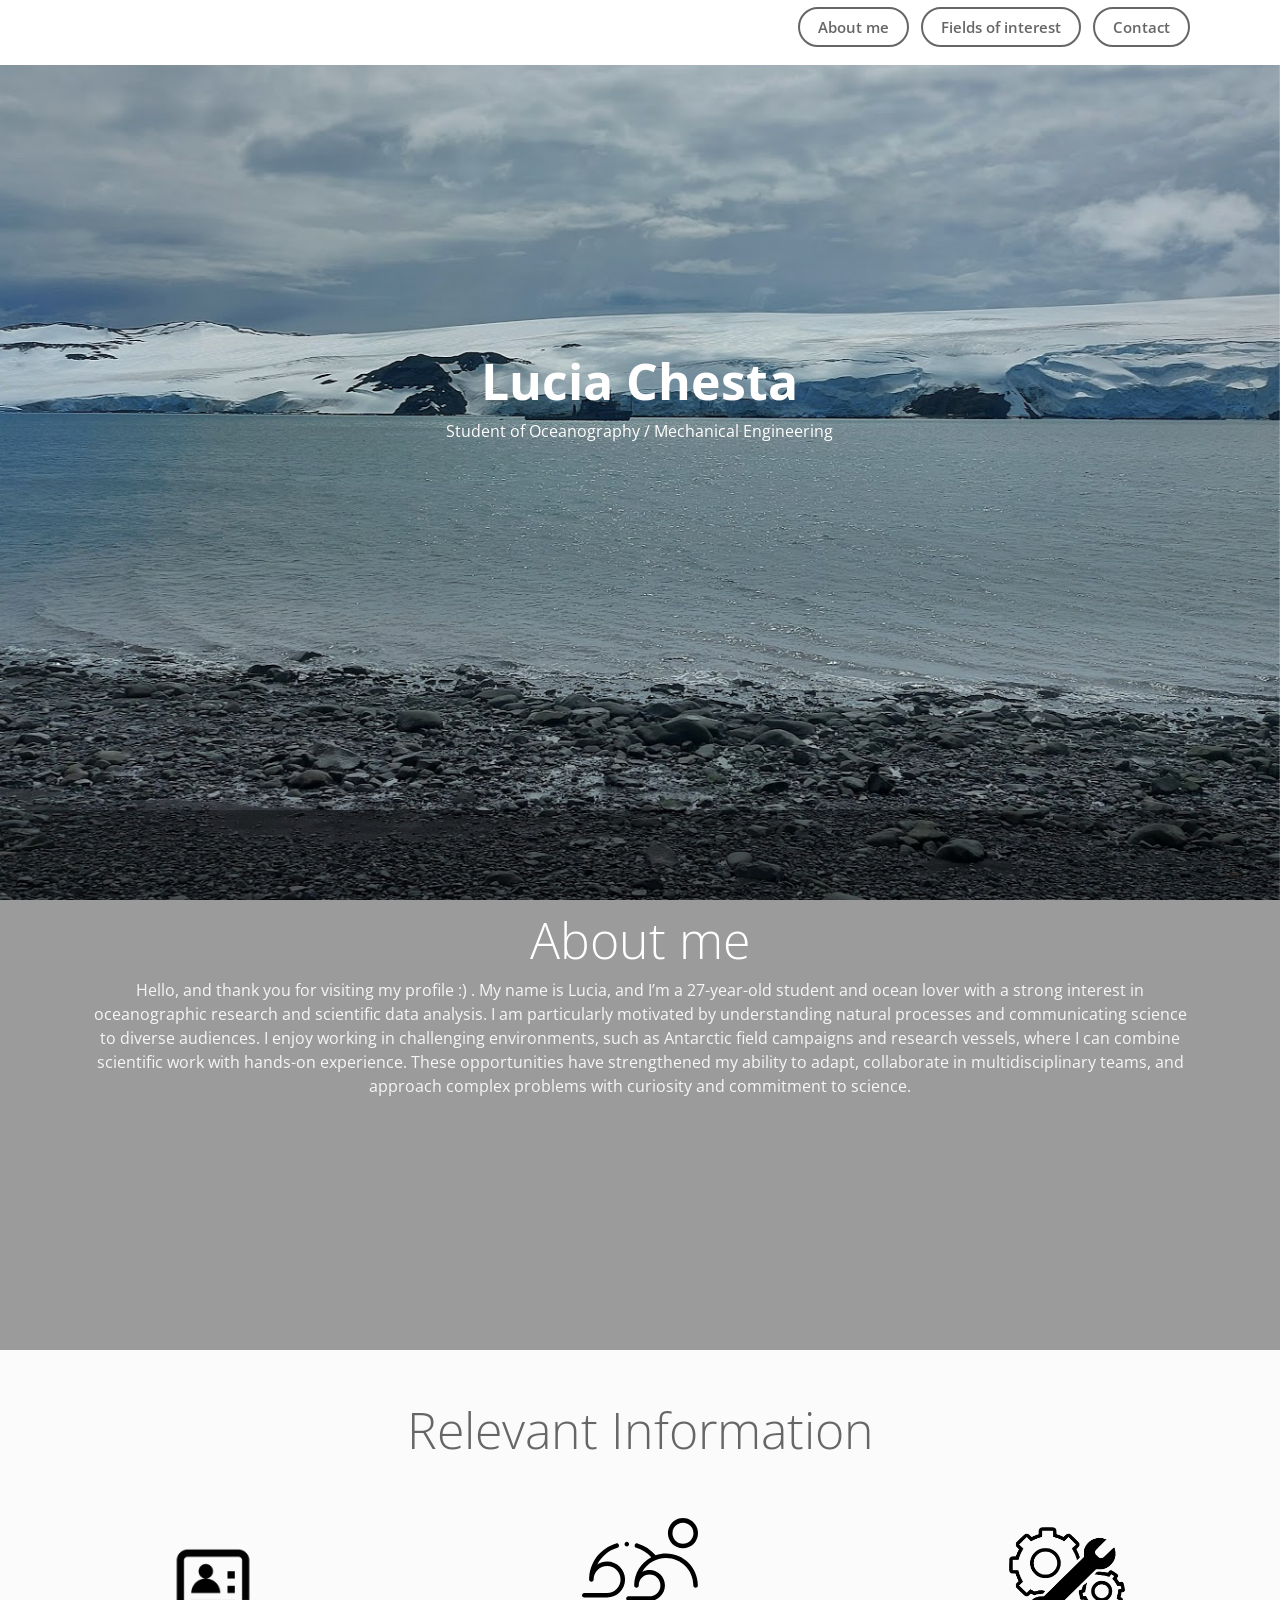
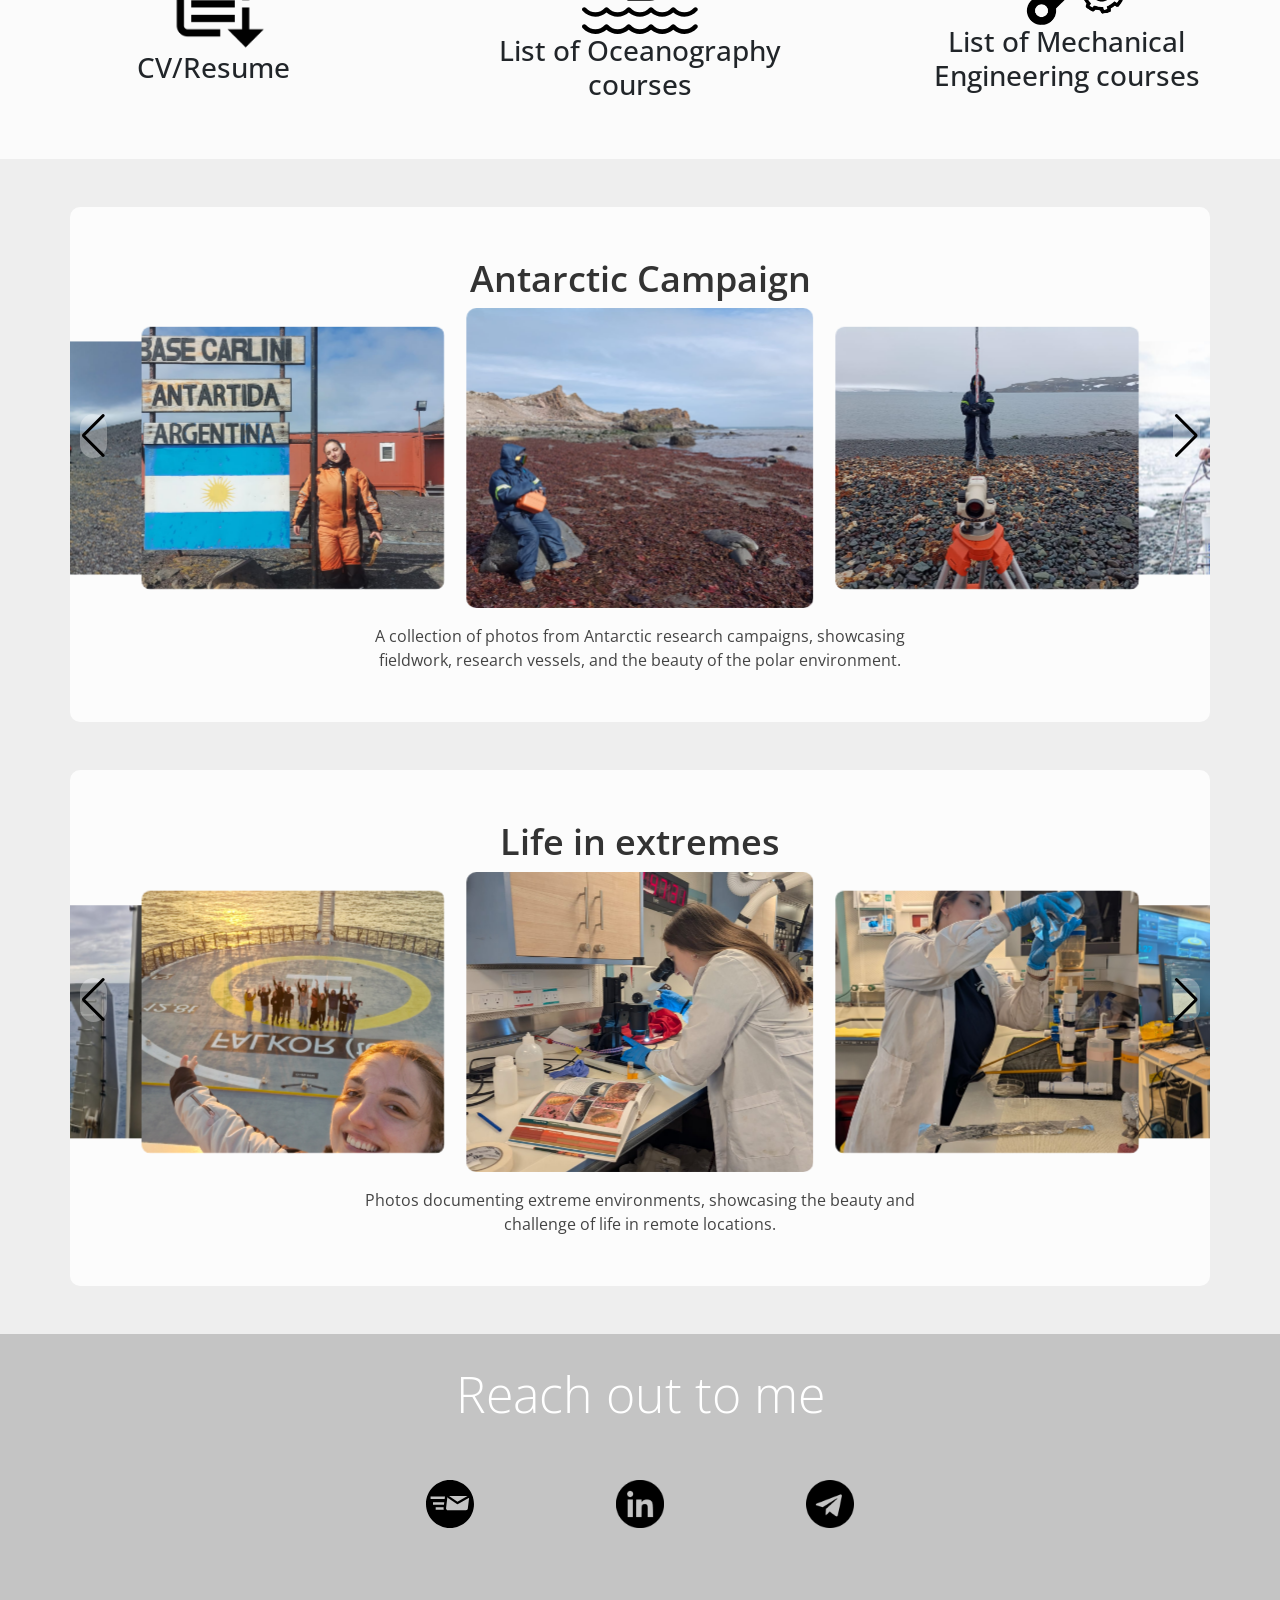
==== index.html @ bb31fcbb "Update index.html" ====
<!DOCTYPE html>
<html lang="en">
<head>
    <meta charset="UTF-8">
    <title>Lucia Chesta</title>
    <!-- bootstrap -->
    <link rel="stylesheet" href="https://maxcdn.bootstrapcdn.com/bootstrap/4.0.0-beta.3/css/bootstrap.min.css" 
    integrity="sha384-Zug+QiDoJOrZ5t4lssLdxGhVrurbmBWopoEl+M6BdEfwnCJZtKxi1KgxUyJq13dy" crossorigin="anonymous">
    <!-- link de HTML con CSS -->
    <link rel="stylesheet" href="css/style.css">
    <!-- Tipografia -->
    <link href="https://fonts.googleapis.com/css?family=Open+Sans:300,400,600,700" rel="stylesheet">
    <!-- responsive -->
    <meta name="viewport" content="width=device-width, minimum-scale=1, initial-scale=1, user-scalable=yes">
    <!-- Swiper CSS -->
    <link rel="stylesheet" href="https://cdn.jsdelivr.net/npm/swiper@9/swiper-bundle.min.css"/>
</head>

<body>

<header>
    <div class="container">
        <div class="row top">
            <!-- logo -->
            <div class="col-md-4">
                <a href="#home" class="off">
                    <img src="images/.png" alt="" class="logo">
                </a>
            </div>
            <div class="col-md-3"></div>
            <div class="col-md-5">
                <ul class="botonera">
                    <li><a href="#about">About me</a></li>
                    <li><a href="#fields">Fields of interest</a></li>
                    <li><a href="#contact">Contact</a></li>
                </ul>
            </div>
        </div>
    </div>
</header>

<!-- SECCIÓN PRINCIPAL -->
<div class="principal vertical-centered-text" id="home">
    <div class="fotodelcv">
    </div>
    <div class="col-md-8 cta">
        <h1>Lucia Chesta</h1> 
        <p>Student of Oceanography / Mechanical Engineering</p>
    </div>
</div>

<!-- SOBRE MI -->
<div class="nosotros orange" id="about">
    <div class="container">
        <h1>About me</h1>
        <p>
        Hello, and thank you for visiting my profile :) . My name is Lucia, and I’m a 27-year-old student and ocean lover with a strong interest in oceanographic research and scientific data analysis. I am particularly motivated by understanding natural processes and communicating science to diverse audiences. I enjoy working in challenging environments, such as Antarctic field campaigns and research vessels, where I can combine scientific work with hands-on experience. These opportunities have strengthened my ability to adapt, collaborate in multidisciplinary teams, and approach complex problems with curiosity and commitment to science.
        </p>
    </div>
</div>

<!-- DATOS DE INTERES -->
<div class="container servicios" id="fields">
    <div class="row">
        <div class="col-md-12">
            <h1>Relevant Information</h1>
        </div>
    </div>
    <div class="row images">
        <div class="col-md-3">
            <a href="downloads/Lucia_Chesta_CV_ingles.pdf" target="_blank" download>
                <img src="images/cvicon.png" alt="">
            </a>
            <br>
            <h3>CV/Resume</h3>
        </div>

        <div class="col-md-3">        
            <a href="downloads/oce.pdf" target="_blank"><img src="images/tide.svg" alt=""></a>
            <h3>List of Oceanography courses</h3>
        </div>      

        <div class="col-md-3">        
            <a href="downloads/Plan_de_Estudios_Ingenieria_Mecanica.pdf" target="_blank"><img src="images/mecanica.png" alt=""></a>
            <h3>List of Mechanical Engineering courses</h3>
        </div>
    </div>
</div>

<!-- CARRUSEL SWIPER COVERFLOW: ANTARCTIC CAMPAIGN -->
<div class="container my-5" id="carousel-section">
    <h1 class="text-center mb-2">Antarctic Campaign</h1>
    <div class="swiper mySwiper">
        <div class="swiper-wrapper">
            <div class="swiper-slide"><img src="images/A1.jpeg" alt="A1"></div>
            <div class="swiper-slide"><img src="images/A2.jpeg" alt="A2"></div>
            <div class="swiper-slide"><img src="images/A3.jpeg" alt="A3"></div>
            <div class="swiper-slide"><img src="images/A4.jpeg" alt="A4"></div>
            <div class="swiper-slide"><img src="images/A5.jpeg" alt="A5"></div>
            <div class="swiper-slide"><img src="images/A6.jpeg" alt="A6"></div>
            <div class="swiper-slide"><img src="images/A7.jpeg" alt="A7"></div>
            <div class="swiper-slide"><img src="images/A8.jpeg" alt="A8"></div>
            <div class="swiper-slide"><img src="images/A9.jpeg" alt="A9"></div>
            <div class="swiper-slide"><img src="images/A10.jpeg" alt="A10"></div>
        </div>
        <!-- Flechas independientes -->
        <div class="swiper-button-next next1"></div>
        <div class="swiper-button-prev prev1"></div>
    </div>
    <p class="text-center description mt-3">A collection of photos from Antarctic research campaigns, showcasing fieldwork, research vessels, and the beauty of the polar environment.</p>
</div>

<!-- CARRUSEL SWIPER COVERFLOW: LIFE IN EXTREMES -->
<div class="container my-5" id="carousel-section-2">
    <h1 class="text-center mb-2">Life in extremes</h1>
    <div class="swiper mySwiper2">
        <div class="swiper-wrapper">
            <div class="swiper-slide"><img src="images/L1.jpeg" alt="L1"></div>
            <div class="swiper-slide"><img src="images/L2.jpeg" alt="L2"></div>
            <div class="swiper-slide"><img src="images/L3.jpeg" alt="L3"></div>
            <div class="swiper-slide"><img src="images/L4.jpeg" alt="L4"></div>
            <div class="swiper-slide"><img src="images/L5.jpeg" alt="L5"></div>
            <div class="swiper-slide"><img src="images/L6.JPG" alt="L6"></div>
            <div class="swiper-slide"><img src="images/L7.JPG" alt="L7"></div>
            <div class="swiper-slide"><img src="images/L8.JPG" alt="L8"></div>
            <div class="swiper-slide"><img src="images/L9.jpeg" alt="L9"></div>
            <div class="swiper-slide"><img src="images/L10.jpg" alt="L10"></div>
        </div>
        <!-- Flechas independientes -->
        <div class="swiper-button-next next2"></div>
        <div class="swiper-button-prev prev2"></div>
    </div>
    <p class="text-center description mt-3">Photos documenting extreme environments, showcasing the beauty and challenge of life in remote locations.</p>
</div>

<!-- FOOTER / CONTACTO -->
<footer>
    <div class="container" id="contact">
        <div class="row">
            <div class="col-md-12">
                <h1>Reach out to me</h1><br><br>
            </div>
        </div>
        <div class="row social">
            <div class="col-3"></div>    
            <div class="col-2">
                <a href="mailto:luciachesta@gmail.com"><img src="images/001-mail.svg" alt=""></a>
            </div>

            <div class="col-2">
                <a href="https://www.linkedin.com/in/lucia-chesta-720383201/" target="_blank">
                    <img src="images/linkedintransparent.png" alt="">
                </a>
            </div>

            <div class="col-2">
                <a target="_blank" href="https://t.me/LuciaChesta"><img src="images/telegramlogo.png" alt=""></a>
            </div>    
        </div>
    </div>
</footer>

<!-- jQuery y Bootstrap JS -->
<script src="https://code.jquery.com/jquery-2.2.4.min.js"
        integrity="sha256-BbhdlvQf/xTY9gja0Dq3HiwQF8LaCRTXxZKRutelT44="
        crossorigin="anonymous"></script>
<script src="https://maxcdn.bootstrapcdn.com/bootstrap/4.0.0-beta.3/js/bootstrap.min.js" 
        integrity="sha384-a5N7Y/aK3qNeh15eJKGWxsqtnX/wWdSZSKp+81YjTmS15nvnvxKHuzaWwXHDli+4" 
        crossorigin="anonymous"></script>

<!-- Swiper JS -->
<script src="https://cdn.jsdelivr.net/npm/swiper@9/swiper-bundle.min.js"></script>
<script>
$(document).ready(function() {    
    $('.botonera a').click(function(e){
        e.preventDefault();
        var offset = $($(this).attr('href')).offset().top;
        $('html, body').animate({scrollTop: offset}, 600);
        return false;
    });
});

// Inicializar Swiper - ambos carruseles
var swiper1 = new Swiper(".mySwiper", {
    effect: "coverflow",
    grabCursor: true,
    centeredSlides: true,
    slidesPerView: 3,
    loop: true,
    spaceBetween: 50,
    autoplay: {
      delay: 2500,
      disableOnInteraction: false,
    },
    coverflowEffect: {
      rotate: 0,
      stretch: 0,
      depth: 150,
      modifier: 1,
      slideShadows: false,
    },
    navigation: {
      nextEl: ".next1",
      prevEl: ".prev1",
    },
});

var swiper2 = new Swiper(".mySwiper2", {
    effect: "coverflow",
    grabCursor: true,
    centeredSlides: true,
    slidesPerView: 3,
    loop: true,
    spaceBetween: 50,
    autoplay: {
      delay: 2500,
      disableOnInteraction: false,
    },
    coverflowEffect: {
      rotate: 0,
      stretch: 0,
      depth: 150,
      modifier: 1,
      slideShadows: false,
    },
    navigation: {
      nextEl: ".next2",
      prevEl: ".prev2",
    },
});
</script>

</body>
</html>
---- css/style.css ----
/* Scroll suave */
html{
  scroll-behavior: smooth;
}

/* BODY y FONDO */
body{
  background: #eeeeee;
  font-family: 'Open Sans', sans-serif;
}

/* Imagen fija de fondo para todo */
body::before{
  content: "";
  position: fixed;
  top: 0;
  left: 0;
  width: 100%;
  height: 100%;
  background: url("../images/Fondo  paisaje.jpg") no-repeat center center;
  background-size: cover;
  z-index: -1;
}

/* HEADER */
.logo{
  width: 40px;
}

/* BOTONES SUPERIORES (menu) */
.botonera li{
  display: inline-block;
  margin-left: 8px;
}

.botonera li a{
  color: #666;
  padding: 8px 18px;       /* tamaño del botón */
  border: 2px solid #666;  /* recuadro */
  border-radius: 25px;     /* forma ovalada */
  text-decoration: none;
  font-size: 15px;         /* tamaño letra */
  font-weight: 600;
  transition: all 0.3s ease;
}

.botonera li a:hover{
  color: white;
  background: #666;
  text-decoration: none;
}

/* HEADER */
header{
  background: white;
  padding-top: 15px;
  padding-bottom: 10px;
  position: fixed;
  width: 100%;
  z-index: 34242;
}

/* SECCIÓN PRINCIPAL */
.principal{
  height: 90vh;
  background: transparent;
}

.vertical-centered-text{
  display: flex;
  align-items: center;
  justify-content: center;
}

.cta{
  text-align: center;
}

h1{
  font-weight: 700;
  font-size: 50px;
  color: white;
}

/* SOBRE MI */
.nosotros{
  width: 100vw;
  position: relative;
  left: 50%;
  transform: translateX(-50%);
  height: 60vh;
  text-align: center;
  padding-top: 100px;
  color: rgba(255,255,255,.9);
  background: rgba(0,0,0,0.35);
}

.nosotros h1{
  font-weight: 100;
}

/* DATOS DE INTERES (FULL WIDTH) */
.servicios{
  width: 100%;
  max-width: 100%;
  margin-left: 0;
  margin-right: 0;
  text-align: center;
  padding-top: 50px;
  padding-bottom: 50px;
  background: rgba(255,255,255,0.75);
}

.servicios img{
  width: 40%;
  text-align: center;
}

.servicios h1{
  color: #666;
  font-weight: 100;
}

.servicios .images{
  padding-top: 30px;
}

.images .col-md-3{
  padding-top: 20px;
  margin: auto;
}

/* SOCIAL */
.social{
  text-align: center;
}

.social img{
  width: 30%;
  text-align: center;
}

/* FOOTER */
footer{
  background: rgba(117,117,117,0.35);
  height: 50vh;
  padding-top: 30px;
  width: 100%;
}

footer h1{
  text-align: center;
  font-weight: 100;
  color: white;
}

#home{
  color: white;
}

.col-xs-4{
  text-align: center;
}

/* Evita que el header tape las secciones al hacer scroll */
#about, #fields, #contact {
    scroll-margin-top: 90px; /* Ajusta según altura de tu header */
}

/* MEDIA QUERY */
@media only screen and (max-device-width: 480px),
       only screen and (min-device-width: 560px) and (max-device-width: 1136px){

  .off{
    display: none !important;
  }

  .on{
    display: block !important;
  }

  .col-md-2{
    width: 100%;
  }

  .social img{
    width: 100%;
  }

  .botonera li a{
    font-size: 13px;
    padding: 5px 12px;
  }

  .nosotros{
    height: 400px;
    overflow: hidden;
    padding-top: 15px;
  }

  #home{
    padding-top: 65px;
  }

  h1{
    font-size: 30px;
  }

  footer{
    padding-top: 10px;
  }
}

/* =========================
   CARRUSELES
   ========================= */
#carousel-section, #carousel-section-2 {
  background: rgba(255,255,255,0.8); /* Fondo semitransparente */
  padding: 50px 0;
  border-radius: 10px;
}

#carousel-section h1, #carousel-section-2 h1 {
  color: #333;
  font-weight: 600;
  font-size: 36px;
}

#carousel-section p.description, #carousel-section-2 p.description {
  text-align: center;
  font-size: 16px;
  max-width: 600px;
  margin: 15px auto 0 auto;
  color: #444;
}

/* Swiper Carrusel Estilo Revista */
.mySwiper, .mySwiper2 {
  width: 100%;
  max-width: 100%;
  padding-top: 40px;
  padding-bottom: 40px;
}

.mySwiper .swiper-slide, .mySwiper2 .swiper-slide {
  background-position: center;
  background-size: cover;
  width: 200px;
  height: 300px;
  display: flex;
  justify-content: center;
  align-items: center;
  margin-right: 20px; /* espacio entre fotos */
}

.mySwiper .swiper-slide img, .mySwiper2 .swiper-slide img {
  display: block;
  width: 100%;
  height: 100%;
  object-fit: cover;
  border-radius: 10px;
}

/* FLECHAS CARRUSEL - PARTE TRANSPARENTE MUY GRANDE */
.swiper-button-next, .swiper-button-prev {
  width: 200px;      /* recuadro más grande */
  height: 200px;
  background: rgba(255,255,255,0.3); /* transparente */
  border-radius: 20px;               /* bordes redondeados */
  top: 50%;
  transform: translateY(-50%);
}

.swiper-button-next::after, .swiper-button-prev::after {
  font-size: 20px;
  color: black; /* flecha negra */
}
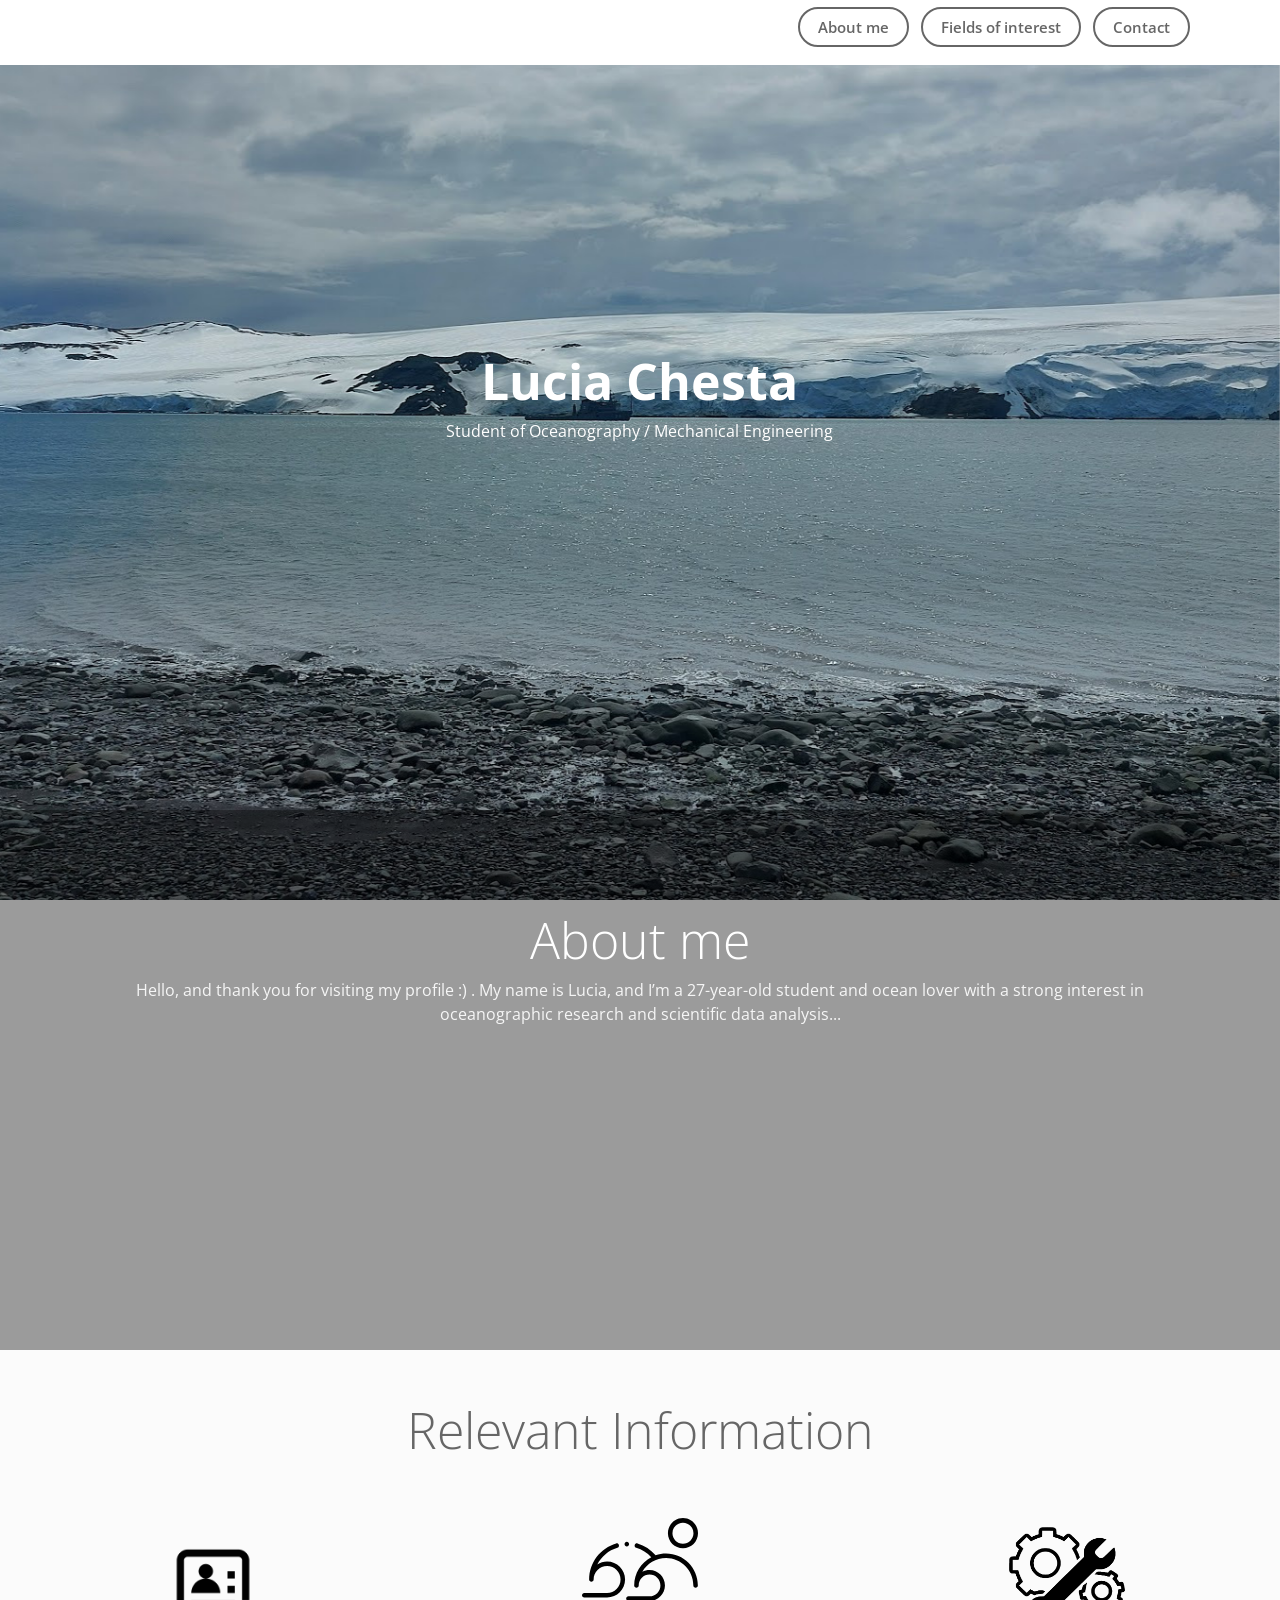
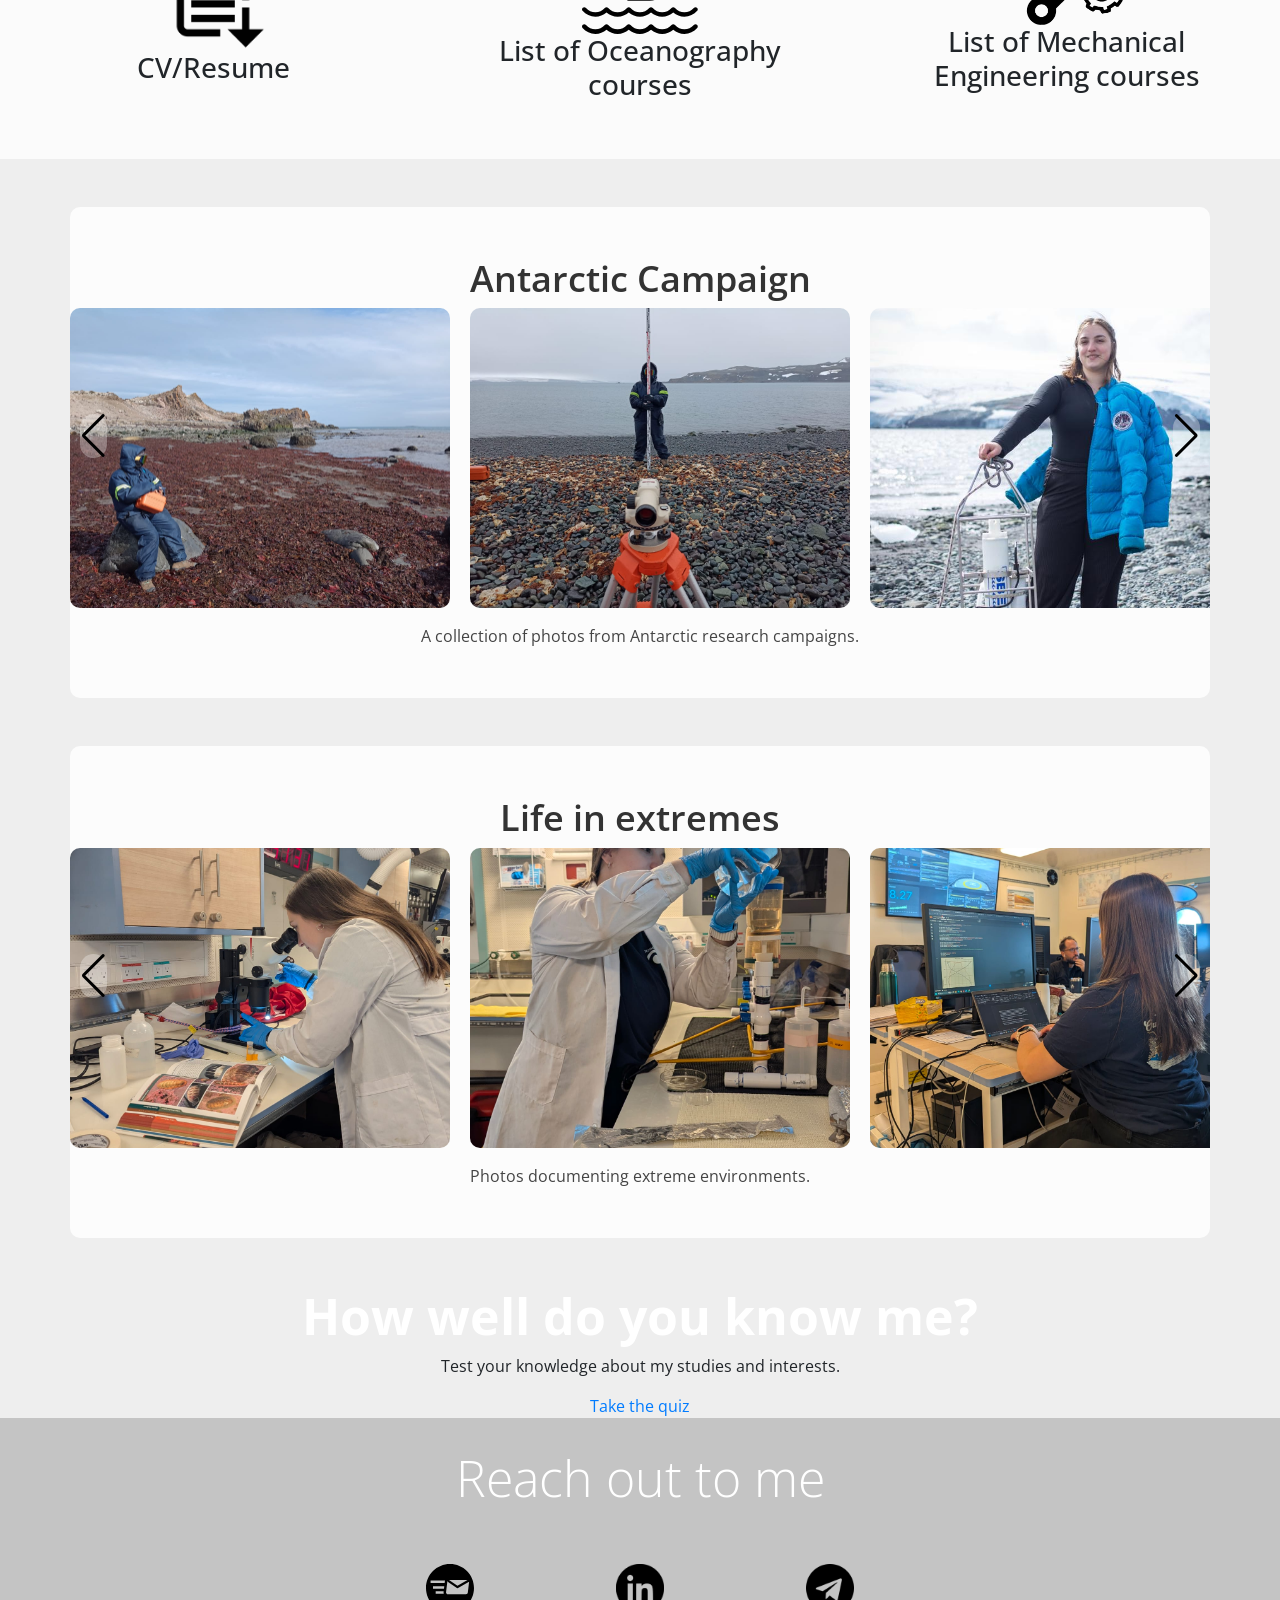
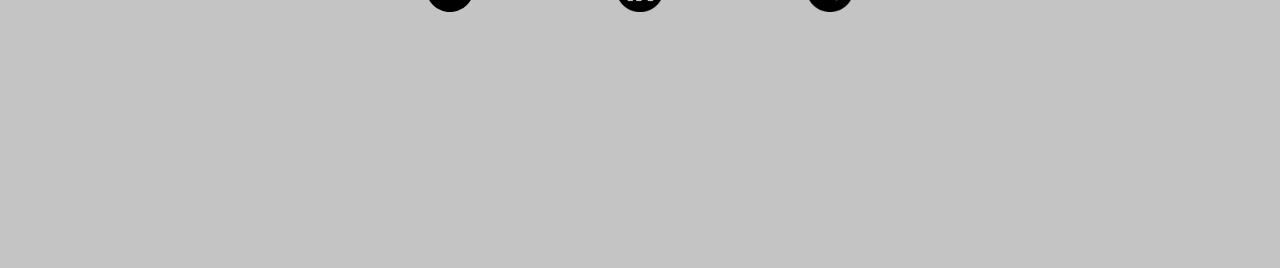
==== commit 220e0d60: "Update index.html" ====
--- a/index.html
+++ b/index.html
@@ -21,7 +21,6 @@
 <header>
     <div class="container">
         <div class="row top">
-            <!-- logo -->
             <div class="col-md-4">
                 <a href="#home" class="off">
                     <img src="images/.png" alt="" class="logo">
@@ -39,27 +38,23 @@
     </div>
 </header>
 
-<!-- SECCIÓN PRINCIPAL -->
 <div class="principal vertical-centered-text" id="home">
-    <div class="fotodelcv">
-    </div>
+    <div class="fotodelcv"></div>
     <div class="col-md-8 cta">
         <h1>Lucia Chesta</h1> 
         <p>Student of Oceanography / Mechanical Engineering</p>
     </div>
 </div>
 
-<!-- SOBRE MI -->
 <div class="nosotros orange" id="about">
     <div class="container">
         <h1>About me</h1>
         <p>
-        Hello, and thank you for visiting my profile :) . My name is Lucia, and I’m a 27-year-old student and ocean lover with a strong interest in oceanographic research and scientific data analysis. I am particularly motivated by understanding natural processes and communicating science to diverse audiences. I enjoy working in challenging environments, such as Antarctic field campaigns and research vessels, where I can combine scientific work with hands-on experience. These opportunities have strengthened my ability to adapt, collaborate in multidisciplinary teams, and approach complex problems with curiosity and commitment to science.
+        Hello, and thank you for visiting my profile :) . My name is Lucia, and I’m a 27-year-old student and ocean lover with a strong interest in oceanographic research and scientific data analysis...
         </p>
     </div>
 </div>
 
-<!-- DATOS DE INTERES -->
 <div class="container servicios" id="fields">
     <div class="row">
         <div class="col-md-12">
@@ -87,53 +82,55 @@
     </div>
 </div>
 
-<!-- CARRUSEL SWIPER COVERFLOW: ANTARCTIC CAMPAIGN -->
 <div class="container my-5" id="carousel-section">
     <h1 class="text-center mb-2">Antarctic Campaign</h1>
     <div class="swiper mySwiper">
         <div class="swiper-wrapper">
-            <div class="swiper-slide"><img src="images/A1.jpeg" alt="A1"></div>
-            <div class="swiper-slide"><img src="images/A2.jpeg" alt="A2"></div>
-            <div class="swiper-slide"><img src="images/A3.jpeg" alt="A3"></div>
-            <div class="swiper-slide"><img src="images/A4.jpeg" alt="A4"></div>
-            <div class="swiper-slide"><img src="images/A5.jpeg" alt="A5"></div>
-            <div class="swiper-slide"><img src="images/A6.jpeg" alt="A6"></div>
-            <div class="swiper-slide"><img src="images/A7.jpeg" alt="A7"></div>
-            <div class="swiper-slide"><img src="images/A8.jpeg" alt="A8"></div>
-            <div class="swiper-slide"><img src="images/A9.jpeg" alt="A9"></div>
-            <div class="swiper-slide"><img src="images/A10.jpeg" alt="A10"></div>
+            <div class="swiper-slide"><img src="images/A1.jpeg"></div>
+            <div class="swiper-slide"><img src="images/A2.jpeg"></div>
+            <div class="swiper-slide"><img src="images/A3.jpeg"></div>
+            <div class="swiper-slide"><img src="images/A4.jpeg"></div>
+            <div class="swiper-slide"><img src="images/A5.jpeg"></div>
+            <div class="swiper-slide"><img src="images/A6.jpeg"></div>
+            <div class="swiper-slide"><img src="images/A7.jpeg"></div>
+            <div class="swiper-slide"><img src="images/A8.jpeg"></div>
+            <div class="swiper-slide"><img src="images/A9.jpeg"></div>
+            <div class="swiper-slide"><img src="images/A10.jpeg"></div>
         </div>
-        <!-- Flechas independientes -->
         <div class="swiper-button-next next1"></div>
         <div class="swiper-button-prev prev1"></div>
     </div>
-    <p class="text-center description mt-3">A collection of photos from Antarctic research campaigns, showcasing fieldwork, research vessels, and the beauty of the polar environment.</p>
+    <p class="text-center description mt-3">A collection of photos from Antarctic research campaigns.</p>
 </div>
 
-<!-- CARRUSEL SWIPER COVERFLOW: LIFE IN EXTREMES -->
 <div class="container my-5" id="carousel-section-2">
     <h1 class="text-center mb-2">Life in extremes</h1>
     <div class="swiper mySwiper2">
         <div class="swiper-wrapper">
-            <div class="swiper-slide"><img src="images/L1.jpeg" alt="L1"></div>
-            <div class="swiper-slide"><img src="images/L2.jpeg" alt="L2"></div>
-            <div class="swiper-slide"><img src="images/L3.jpeg" alt="L3"></div>
-            <div class="swiper-slide"><img src="images/L4.jpeg" alt="L4"></div>
-            <div class="swiper-slide"><img src="images/L5.jpeg" alt="L5"></div>
-            <div class="swiper-slide"><img src="images/L6.JPG" alt="L6"></div>
-            <div class="swiper-slide"><img src="images/L7.JPG" alt="L7"></div>
-            <div class="swiper-slide"><img src="images/L8.JPG" alt="L8"></div>
-            <div class="swiper-slide"><img src="images/L9.jpeg" alt="L9"></div>
-            <div class="swiper-slide"><img src="images/L10.jpg" alt="L10"></div>
+            <div class="swiper-slide"><img src="images/L1.jpeg"></div>
+            <div class="swiper-slide"><img src="images/L2.jpeg"></div>
+            <div class="swiper-slide"><img src="images/L3.jpeg"></div>
+            <div class="swiper-slide"><img src="images/L4.jpeg"></div>
+            <div class="swiper-slide"><img src="images/L5.jpeg"></div>
+            <div class="swiper-slide"><img src="images/L6.JPG"></div>
+            <div class="swiper-slide"><img src="images/L7.JPG"></div>
+            <div class="swiper-slide"><img src="images/L8.JPG"></div>
+            <div class="swiper-slide"><img src="images/L9.jpeg"></div>
+            <div class="swiper-slide"><img src="images/L10.jpg"></div>
         </div>
-        <!-- Flechas independientes -->
         <div class="swiper-button-next next2"></div>
         <div class="swiper-button-prev prev2"></div>
     </div>
-    <p class="text-center description mt-3">Photos documenting extreme environments, showcasing the beauty and challenge of life in remote locations.</p>
+    <p class="text-center description mt-3">Photos documenting extreme environments.</p>
 </div>
 
-<!-- FOOTER / CONTACTO -->
+<!-- ===== QUIZ SECTION NUEVA ===== -->
+<div class="container quiz-section text-center">
+    <h1>How well do you know me?</h1>
+    <p>Test your knowledge about my studies and interests.</p>
+    <a href="quiz.html" class="quiz-button">Take the quiz</a>
+</div>
+
 <footer>
     <div class="container" id="contact">
         <div class="row">
@@ -144,90 +141,24 @@
         <div class="row social">
             <div class="col-3"></div>    
             <div class="col-2">
-                <a href="mailto:luciachesta@gmail.com"><img src="images/001-mail.svg" alt=""></a>
+                <a href="mailto:luciachesta@gmail.com"><img src="images/001-mail.svg"></a>
             </div>
-
             <div class="col-2">
                 <a href="https://www.linkedin.com/in/lucia-chesta-720383201/" target="_blank">
-                    <img src="images/linkedintransparent.png" alt="">
+                    <img src="images/linkedintransparent.png">
                 </a>
             </div>
-
             <div class="col-2">
-                <a target="_blank" href="https://t.me/LuciaChesta"><img src="images/telegramlogo.png" alt=""></a>
+                <a target="_blank" href="https://t.me/LuciaChesta"><img src="images/telegramlogo.png"></a>
             </div>    
         </div>
     </div>
 </footer>
 
-<!-- jQuery y Bootstrap JS -->
-<script src="https://code.jquery.com/jquery-2.2.4.min.js"
-        integrity="sha256-BbhdlvQf/xTY9gja0Dq3HiwQF8LaCRTXxZKRutelT44="
-        crossorigin="anonymous"></script>
-<script src="https://maxcdn.bootstrapcdn.com/bootstrap/4.0.0-beta.3/js/bootstrap.min.js" 
-        integrity="sha384-a5N7Y/aK3qNeh15eJKGWxsqtnX/wWdSZSKp+81YjTmS15nvnvxKHuzaWwXHDli+4" 
-        crossorigin="anonymous"></script>
-
-<!-- Swiper JS -->
 <script src="https://cdn.jsdelivr.net/npm/swiper@9/swiper-bundle.min.js"></script>
 <script>
-$(document).ready(function() {    
-    $('.botonera a').click(function(e){
-        e.preventDefault();
-        var offset = $($(this).attr('href')).offset().top;
-        $('html, body').animate({scrollTop: offset}, 600);
-        return false;
-    });
-});
-
-// Inicializar Swiper - ambos carruseles
-var swiper1 = new Swiper(".mySwiper", {
-    effect: "coverflow",
-    grabCursor: true,
-    centeredSlides: true,
-    slidesPerView: 3,
-    loop: true,
-    spaceBetween: 50,
-    autoplay: {
-      delay: 2500,
-      disableOnInteraction: false,
-    },
-    coverflowEffect: {
-      rotate: 0,
-      stretch: 0,
-      depth: 150,
-      modifier: 1,
-      slideShadows: false,
-    },
-    navigation: {
-      nextEl: ".next1",
-      prevEl: ".prev1",
-    },
-});
-
-var swiper2 = new Swiper(".mySwiper2", {
-    effect: "coverflow",
-    grabCursor: true,
-    centeredSlides: true,
-    slidesPerView: 3,
-    loop: true,
-    spaceBetween: 50,
-    autoplay: {
-      delay: 2500,
-      disableOnInteraction: false,
-    },
-    coverflowEffect: {
-      rotate: 0,
-      stretch: 0,
-      depth: 150,
-      modifier: 1,
-      slideShadows: false,
-    },
-    navigation: {
-      nextEl: ".next2",
-      prevEl: ".prev2",
-    },
-});
+var swiper1 = new Swiper(".mySwiper", { slidesPerView: 3, loop:true, navigation:{nextEl:".next1",prevEl:".prev1"}});
+var swiper2 = new Swiper(".mySwiper2",{ slidesPerView: 3, loop:true, navigation:{nextEl:".next2",prevEl:".prev2"}});
 </script>
 
 </body>
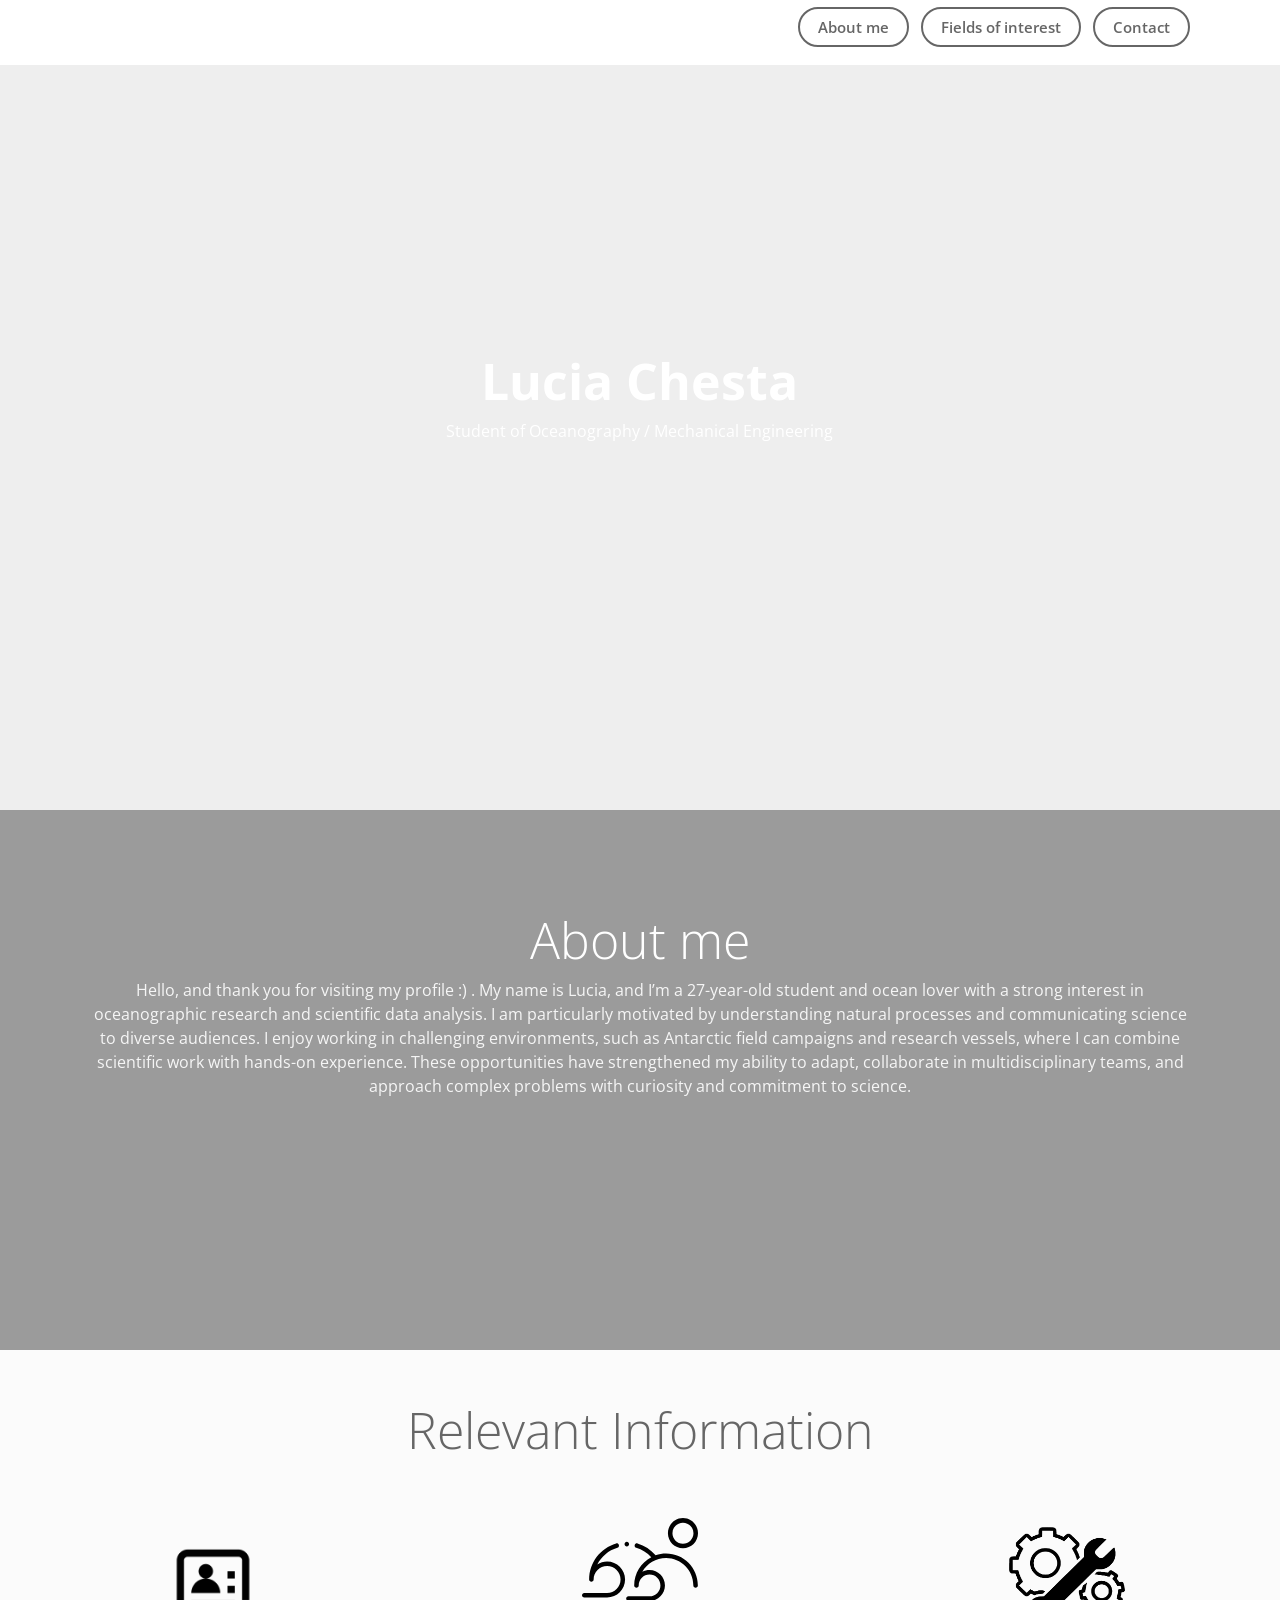
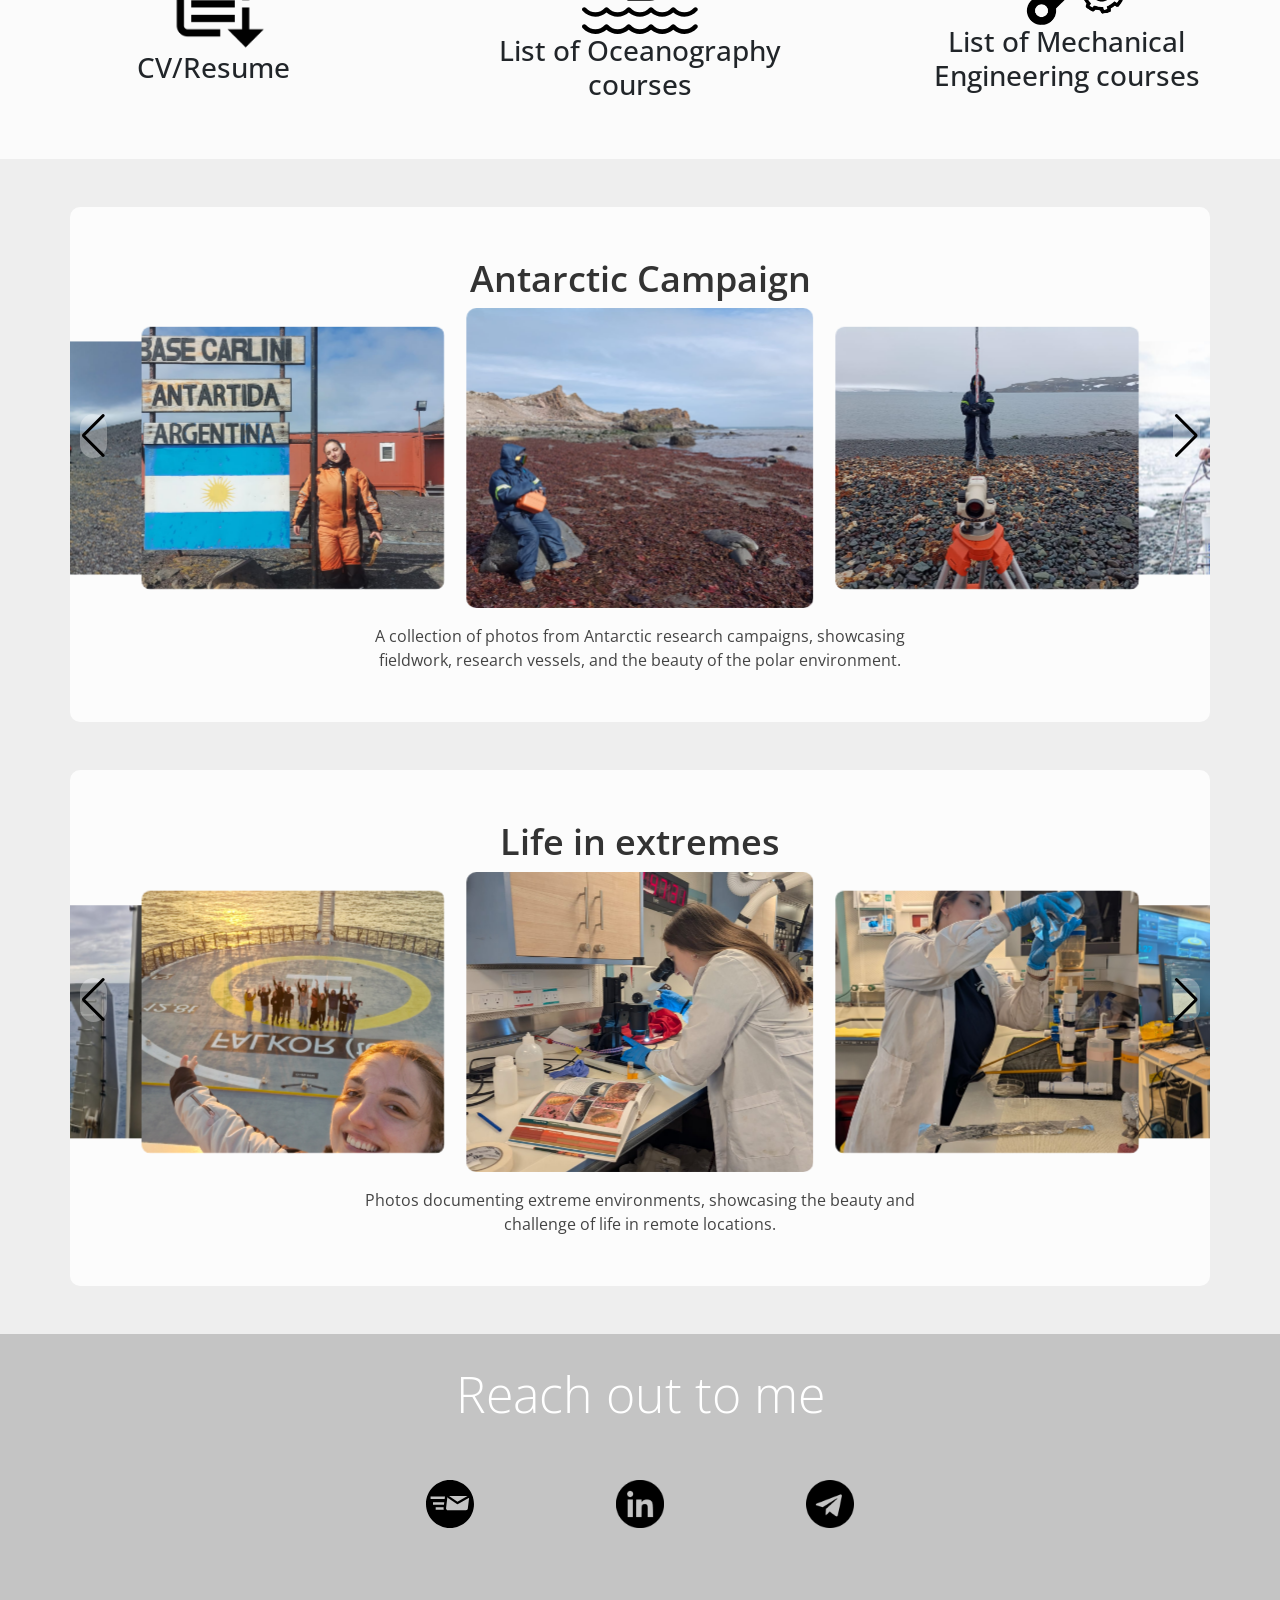
==== commit fc804708: "Update index.html" ====
--- a/index.html
+++ b/index.html
@@ -21,6 +21,7 @@
 <header>
     <div class="container">
         <div class="row top">
+            <!-- logo -->
             <div class="col-md-4">
                 <a href="#home" class="off">
                     <img src="images/.png" alt="" class="logo">
@@ -38,23 +39,27 @@
     </div>
 </header>
 
+<!-- SECCIÓN PRINCIPAL -->
 <div class="principal vertical-centered-text" id="home">
-    <div class="fotodelcv"></div>
+    <div class="fotodelcv">
+    </div>
     <div class="col-md-8 cta">
         <h1>Lucia Chesta</h1> 
         <p>Student of Oceanography / Mechanical Engineering</p>
     </div>
 </div>
 
+<!-- SOBRE MI -->
 <div class="nosotros orange" id="about">
     <div class="container">
         <h1>About me</h1>
         <p>
-        Hello, and thank you for visiting my profile :) . My name is Lucia, and I’m a 27-year-old student and ocean lover with a strong interest in oceanographic research and scientific data analysis...
+        Hello, and thank you for visiting my profile :) . My name is Lucia, and I’m a 27-year-old student and ocean lover with a strong interest in oceanographic research and scientific data analysis. I am particularly motivated by understanding natural processes and communicating science to diverse audiences. I enjoy working in challenging environments, such as Antarctic field campaigns and research vessels, where I can combine scientific work with hands-on experience. These opportunities have strengthened my ability to adapt, collaborate in multidisciplinary teams, and approach complex problems with curiosity and commitment to science.
         </p>
     </div>
 </div>
 
+<!-- DATOS DE INTERES -->
 <div class="container servicios" id="fields">
     <div class="row">
         <div class="col-md-12">
@@ -82,55 +87,53 @@
     </div>
 </div>
 
+<!-- CARRUSEL SWIPER COVERFLOW: ANTARCTIC CAMPAIGN -->
 <div class="container my-5" id="carousel-section">
     <h1 class="text-center mb-2">Antarctic Campaign</h1>
     <div class="swiper mySwiper">
         <div class="swiper-wrapper">
-            <div class="swiper-slide"><img src="images/A1.jpeg"></div>
-            <div class="swiper-slide"><img src="images/A2.jpeg"></div>
-            <div class="swiper-slide"><img src="images/A3.jpeg"></div>
-            <div class="swiper-slide"><img src="images/A4.jpeg"></div>
-            <div class="swiper-slide"><img src="images/A5.jpeg"></div>
-            <div class="swiper-slide"><img src="images/A6.jpeg"></div>
-            <div class="swiper-slide"><img src="images/A7.jpeg"></div>
-            <div class="swiper-slide"><img src="images/A8.jpeg"></div>
-            <div class="swiper-slide"><img src="images/A9.jpeg"></div>
-            <div class="swiper-slide"><img src="images/A10.jpeg"></div>
-        </div>
+            <div class="swiper-slide"><img src="images/A1.jpeg" alt="A1"></div>
+            <div class="swiper-slide"><img src="images/A2.jpeg" alt="A2"></div>
+            <div class="swiper-slide"><img src="images/A3.jpeg" alt="A3"></div>
+            <div class="swiper-slide"><img src="images/A4.jpeg" alt="A4"></div>
+            <div class="swiper-slide"><img src="images/A5.jpeg" alt="A5"></div>
+            <div class="swiper-slide"><img src="images/A6.jpeg" alt="A6"></div>
+            <div class="swiper-slide"><img src="images/A7.jpeg" alt="A7"></div>
+            <div class="swiper-slide"><img src="images/A8.jpeg" alt="A8"></div>
+            <div class="swiper-slide"><img src="images/A9.jpeg" alt="A9"></div>
+            <div class="swiper-slide"><img src="images/A10.jpeg" alt="A10"></div>
+        </div>
+        <!-- Flechas independientes -->
         <div class="swiper-button-next next1"></div>
         <div class="swiper-button-prev prev1"></div>
     </div>
-    <p class="text-center description mt-3">A collection of photos from Antarctic research campaigns.</p>
-</div>
-
+    <p class="text-center description mt-3">A collection of photos from Antarctic research campaigns, showcasing fieldwork, research vessels, and the beauty of the polar environment.</p>
+</div>
+
+<!-- CARRUSEL SWIPER COVERFLOW: LIFE IN EXTREMES -->
 <div class="container my-5" id="carousel-section-2">
     <h1 class="text-center mb-2">Life in extremes</h1>
     <div class="swiper mySwiper2">
         <div class="swiper-wrapper">
-            <div class="swiper-slide"><img src="images/L1.jpeg"></div>
-            <div class="swiper-slide"><img src="images/L2.jpeg"></div>
-            <div class="swiper-slide"><img src="images/L3.jpeg"></div>
-            <div class="swiper-slide"><img src="images/L4.jpeg"></div>
-            <div class="swiper-slide"><img src="images/L5.jpeg"></div>
-            <div class="swiper-slide"><img src="images/L6.JPG"></div>
-            <div class="swiper-slide"><img src="images/L7.JPG"></div>
-            <div class="swiper-slide"><img src="images/L8.JPG"></div>
-            <div class="swiper-slide"><img src="images/L9.jpeg"></div>
-            <div class="swiper-slide"><img src="images/L10.jpg"></div>
-        </div>
+            <div class="swiper-slide"><img src="images/L1.jpeg" alt="L1"></div>
+            <div class="swiper-slide"><img src="images/L2.jpeg" alt="L2"></div>
+            <div class="swiper-slide"><img src="images/L3.jpeg" alt="L3"></div>
+            <div class="swiper-slide"><img src="images/L4.jpeg" alt="L4"></div>
+            <div class="swiper-slide"><img src="images/L5.jpeg" alt="L5"></div>
+            <div class="swiper-slide"><img src="images/L6.JPG" alt="L6"></div>
+            <div class="swiper-slide"><img src="images/L7.JPG" alt="L7"></div>
+            <div class="swiper-slide"><img src="images/L8.JPG" alt="L8"></div>
+            <div class="swiper-slide"><img src="images/L9.jpeg" alt="L9"></div>
+            <div class="swiper-slide"><img src="images/L10.jpg" alt="L10"></div>
+        </div>
+        <!-- Flechas independientes -->
         <div class="swiper-button-next next2"></div>
         <div class="swiper-button-prev prev2"></div>
     </div>
-    <p class="text-center description mt-3">Photos documenting extreme environments.</p>
-</div>
-
-<!-- ===== QUIZ SECTION NUEVA ===== -->
-<div class="container quiz-section text-center">
-    <h1>How well do you know me?</h1>
-    <p>Test your knowledge about my studies and interests.</p>
-    <a href="quiz.html" class="quiz-button">Take the quiz</a>
-</div>
-
+    <p class="text-center description mt-3">Photos documenting extreme environments, showcasing the beauty and challenge of life in remote locations.</p>
+</div>
+
+<!-- FOOTER / CONTACTO -->
 <footer>
     <div class="container" id="contact">
         <div class="row">
@@ -141,24 +144,90 @@
         <div class="row social">
             <div class="col-3"></div>    
             <div class="col-2">
-                <a href="mailto:luciachesta@gmail.com"><img src="images/001-mail.svg"></a>
-            </div>
+                <a href="mailto:luciachesta@gmail.com"><img src="images/001-mail.svg" alt=""></a>
+            </div>
+
             <div class="col-2">
                 <a href="https://www.linkedin.com/in/lucia-chesta-720383201/" target="_blank">
-                    <img src="images/linkedintransparent.png">
+                    <img src="images/linkedintransparent.png" alt="">
                 </a>
             </div>
+
             <div class="col-2">
-                <a target="_blank" href="https://t.me/LuciaChesta"><img src="images/telegramlogo.png"></a>
+                <a target="_blank" href="https://t.me/LuciaChesta"><img src="images/telegramlogo.png" alt=""></a>
             </div>    
         </div>
     </div>
 </footer>
 
+<!-- jQuery y Bootstrap JS -->
+<script src="https://code.jquery.com/jquery-2.2.4.min.js"
+        integrity="sha256-BbhdlvQf/xTY9gja0Dq3HiwQF8LaCRTXxZKRutelT44="
+        crossorigin="anonymous"></script>
+<script src="https://maxcdn.bootstrapcdn.com/bootstrap/4.0.0-beta.3/js/bootstrap.min.js" 
+        integrity="sha384-a5N7Y/aK3qNeh15eJKGWxsqtnX/wWdSZSKp+81YjTmS15nvnvxKHuzaWwXHDli+4" 
+        crossorigin="anonymous"></script>
+
+<!-- Swiper JS -->
 <script src="https://cdn.jsdelivr.net/npm/swiper@9/swiper-bundle.min.js"></script>
 <script>
-var swiper1 = new Swiper(".mySwiper", { slidesPerView: 3, loop:true, navigation:{nextEl:".next1",prevEl:".prev1"}});
-var swiper2 = new Swiper(".mySwiper2",{ slidesPerView: 3, loop:true, navigation:{nextEl:".next2",prevEl:".prev2"}});
+$(document).ready(function() {    
+    $('.botonera a').click(function(e){
+        e.preventDefault();
+        var offset = $($(this).attr('href')).offset().top;
+        $('html, body').animate({scrollTop: offset}, 600);
+        return false;
+    });
+});
+
+// Inicializar Swiper - ambos carruseles
+var swiper1 = new Swiper(".mySwiper", {
+    effect: "coverflow",
+    grabCursor: true,
+    centeredSlides: true,
+    slidesPerView: 3,
+    loop: true,
+    spaceBetween: 50,
+    autoplay: {
+      delay: 2500,
+      disableOnInteraction: false,
+    },
+    coverflowEffect: {
+      rotate: 0,
+      stretch: 0,
+      depth: 150,
+      modifier: 1,
+      slideShadows: false,
+    },
+    navigation: {
+      nextEl: ".next1",
+      prevEl: ".prev1",
+    },
+});
+
+var swiper2 = new Swiper(".mySwiper2", {
+    effect: "coverflow",
+    grabCursor: true,
+    centeredSlides: true,
+    slidesPerView: 3,
+    loop: true,
+    spaceBetween: 50,
+    autoplay: {
+      delay: 2500,
+      disableOnInteraction: false,
+    },
+    coverflowEffect: {
+      rotate: 0,
+      stretch: 0,
+      depth: 150,
+      modifier: 1,
+      slideShadows: false,
+    },
+    navigation: {
+      nextEl: ".next2",
+      prevEl: ".prev2",
+    },
+});
 </script>
 
 </body>
--- a/css/style.css
+++ b/css/style.css
@@ -1,165 +1,165 @@
 /* Scroll suave */
-html{
-  scroll-behavior: smooth;
+html {
+    scroll-behavior: smooth;
 }
 
 /* BODY y FONDO */
-body{
-  background: #eeeeee;
-  font-family: 'Open Sans', sans-serif;
+body {
+    background: #eeeeee;
+    font-family: 'Open Sans', sans-serif;
 }
 
 /* Imagen fija de fondo para todo */
-body::before{
-  content: "";
-  position: fixed;
-  top: 0;
-  left: 0;
-  width: 100%;
-  height: 100%;
-  background: url("../images/Fondo  paisaje.jpg") no-repeat center center;
-  background-size: cover;
-  z-index: -1;
+body::before {
+    content: "";
+    position: fixed;
+    top: 0;
+    left: 0;
+    width: 100%;
+    height: 100%;
+    background: url("../images/Fondo paisaje.jpg") no-repeat center center;
+    background-size: cover;
+    z-index: -1;
 }
 
 /* HEADER */
-.logo{
-  width: 40px;
+.logo {
+    width: 40px;
 }
 
 /* BOTONES SUPERIORES (menu) */
-.botonera li{
-  display: inline-block;
-  margin-left: 8px;
-}
-
-.botonera li a{
-  color: #666;
-  padding: 8px 18px;       /* tamaño del botón */
-  border: 2px solid #666;  /* recuadro */
-  border-radius: 25px;     /* forma ovalada */
-  text-decoration: none;
-  font-size: 15px;         /* tamaño letra */
-  font-weight: 600;
-  transition: all 0.3s ease;
-}
-
-.botonera li a:hover{
-  color: white;
-  background: #666;
-  text-decoration: none;
+.botonera li {
+    display: inline-block;
+    margin-left: 8px;
+}
+
+.botonera li a {
+    color: #666;
+    padding: 8px 18px;       /* tamaño del botón */
+    border: 2px solid #666;  /* recuadro */
+    border-radius: 25px;     /* forma ovalada */
+    text-decoration: none;
+    font-size: 15px;         /* tamaño letra */
+    font-weight: 600;
+    transition: all 0.3s ease;
+}
+
+.botonera li a:hover {
+    color: white;
+    background: #666;
+    text-decoration: none;
 }
 
 /* HEADER */
-header{
-  background: white;
-  padding-top: 15px;
-  padding-bottom: 10px;
-  position: fixed;
-  width: 100%;
-  z-index: 34242;
+header {
+    background: white;
+    padding-top: 15px;
+    padding-bottom: 10px;
+    position: fixed;
+    width: 100%;
+    z-index: 34242;
 }
 
 /* SECCIÓN PRINCIPAL */
-.principal{
-  height: 90vh;
-  background: transparent;
-}
-
-.vertical-centered-text{
-  display: flex;
-  align-items: center;
-  justify-content: center;
-}
-
-.cta{
-  text-align: center;
-}
-
-h1{
-  font-weight: 700;
-  font-size: 50px;
-  color: white;
+.principal {
+    height: 90vh;
+    background: transparent;
+}
+
+.vertical-centered-text {
+    display: flex;
+    align-items: center;
+    justify-content: center;
+}
+
+.cta {
+    text-align: center;
+}
+
+h1 {
+    font-weight: 700;
+    font-size: 50px;
+    color: white;
 }
 
 /* SOBRE MI */
-.nosotros{
-  width: 100vw;
-  position: relative;
-  left: 50%;
-  transform: translateX(-50%);
-  height: 60vh;
-  text-align: center;
-  padding-top: 100px;
-  color: rgba(255,255,255,.9);
-  background: rgba(0,0,0,0.35);
-}
-
-.nosotros h1{
-  font-weight: 100;
+.nosotros {
+    width: 100vw;
+    position: relative;
+    left: 50%;
+    transform: translateX(-50%);
+    height: 60vh;
+    text-align: center;
+    padding-top: 100px;
+    color: rgba(255,255,255,.9);
+    background: rgba(0,0,0,0.35);
+}
+
+.nosotros h1 {
+    font-weight: 100;
 }
 
 /* DATOS DE INTERES (FULL WIDTH) */
-.servicios{
-  width: 100%;
-  max-width: 100%;
-  margin-left: 0;
-  margin-right: 0;
-  text-align: center;
-  padding-top: 50px;
-  padding-bottom: 50px;
-  background: rgba(255,255,255,0.75);
-}
-
-.servicios img{
-  width: 40%;
-  text-align: center;
-}
-
-.servicios h1{
-  color: #666;
-  font-weight: 100;
-}
-
-.servicios .images{
-  padding-top: 30px;
-}
-
-.images .col-md-3{
-  padding-top: 20px;
-  margin: auto;
+.servicios {
+    width: 100%;
+    max-width: 100%;
+    margin-left: 0;
+    margin-right: 0;
+    text-align: center;
+    padding-top: 50px;
+    padding-bottom: 50px;
+    background: rgba(255,255,255,0.75);
+}
+
+.servicios img {
+    width: 40%;
+    text-align: center;
+}
+
+.servicios h1 {
+    color: #666;
+    font-weight: 100;
+}
+
+.servicios .images {
+    padding-top: 30px;
+}
+
+.images .col-md-3 {
+    padding-top: 20px;
+    margin: auto;
 }
 
 /* SOCIAL */
-.social{
-  text-align: center;
-}
-
-.social img{
-  width: 30%;
-  text-align: center;
+.social {
+    text-align: center;
+}
+
+.social img {
+    width: 30%;
+    text-align: center;
 }
 
 /* FOOTER */
-footer{
-  background: rgba(117,117,117,0.35);
-  height: 50vh;
-  padding-top: 30px;
-  width: 100%;
-}
-
-footer h1{
-  text-align: center;
-  font-weight: 100;
-  color: white;
-}
-
-#home{
-  color: white;
-}
-
-.col-xs-4{
-  text-align: center;
+footer {
+    background: rgba(117,117,117,0.35);
+    height: 50vh;
+    padding-top: 30px;
+    width: 100%;
+}
+
+footer h1 {
+    text-align: center;
+    font-weight: 100;
+    color: white;
+}
+
+#home {
+    color: white;
+}
+
+.col-xs-4 {
+    text-align: center;
 }
 
 /* Evita que el header tape las secciones al hacer scroll */
@@ -169,109 +169,142 @@
 
 /* MEDIA QUERY */
 @media only screen and (max-device-width: 480px),
-       only screen and (min-device-width: 560px) and (max-device-width: 1136px){
-
-  .off{
-    display: none !important;
-  }
-
-  .on{
-    display: block !important;
-  }
-
-  .col-md-2{
-    width: 100%;
-  }
-
-  .social img{
-    width: 100%;
-  }
-
-  .botonera li a{
-    font-size: 13px;
-    padding: 5px 12px;
-  }
-
-  .nosotros{
-    height: 400px;
-    overflow: hidden;
-    padding-top: 15px;
-  }
-
-  #home{
-    padding-top: 65px;
-  }
-
-  h1{
-    font-size: 30px;
-  }
-
-  footer{
-    padding-top: 10px;
-  }
+       only screen and (min-device-width: 560px) and (max-device-width: 1136px) {
+
+    .off {
+        display: none !important;
+    }
+
+    .on {
+        display: block !important;
+    }
+
+    .col-md-2 {
+        width: 100%;
+    }
+
+    .social img {
+        width: 100%;
+    }
+
+    .botonera li a {
+        font-size: 13px;
+        padding: 5px 12px;
+    }
+
+    .nosotros {
+        height: 400px;
+        overflow: hidden;
+        padding-top: 15px;
+    }
+
+    #home {
+        padding-top: 65px;
+    }
+
+    h1 {
+        font-size: 30px;
+    }
+
+    footer {
+        padding-top: 10px;
+    }
 }
 
 /* =========================
    CARRUSELES
    ========================= */
 #carousel-section, #carousel-section-2 {
-  background: rgba(255,255,255,0.8); /* Fondo semitransparente */
-  padding: 50px 0;
-  border-radius: 10px;
+    background: rgba(255,255,255,0.8); /* Fondo semitransparente */
+    padding: 50px 0;
+    border-radius: 10px;
 }
 
 #carousel-section h1, #carousel-section-2 h1 {
-  color: #333;
-  font-weight: 600;
-  font-size: 36px;
+    color: #333;
+    font-weight: 600;
+    font-size: 36px;
 }
 
 #carousel-section p.description, #carousel-section-2 p.description {
-  text-align: center;
-  font-size: 16px;
-  max-width: 600px;
-  margin: 15px auto 0 auto;
-  color: #444;
+    text-align: center;
+    font-size: 16px;
+    max-width: 600px;
+    margin: 15px auto 0 auto;
+    color: #444;
 }
 
 /* Swiper Carrusel Estilo Revista */
 .mySwiper, .mySwiper2 {
-  width: 100%;
-  max-width: 100%;
-  padding-top: 40px;
-  padding-bottom: 40px;
+    width: 100%;
+    max-width: 100%;
+    padding-top: 40px;
+    padding-bottom: 40px;
 }
 
 .mySwiper .swiper-slide, .mySwiper2 .swiper-slide {
-  background-position: center;
-  background-size: cover;
-  width: 200px;
-  height: 300px;
-  display: flex;
-  justify-content: center;
-  align-items: center;
-  margin-right: 20px; /* espacio entre fotos */
+    background-position: center;
+    background-size: cover;
+    width: 200px;
+    height: 300px;
+    display: flex;
+    justify-content: center;
+    align-items: center;
+    margin-right: 20px; /* espacio entre fotos */
 }
 
 .mySwiper .swiper-slide img, .mySwiper2 .swiper-slide img {
-  display: block;
-  width: 100%;
-  height: 100%;
-  object-fit: cover;
-  border-radius: 10px;
+    display: block;
+    width: 100%;
+    height: 100%;
+    object-fit: cover;
+    border-radius: 10px;
 }
 
 /* FLECHAS CARRUSEL - PARTE TRANSPARENTE MUY GRANDE */
 .swiper-button-next, .swiper-button-prev {
-  width: 200px;      /* recuadro más grande */
-  height: 200px;
-  background: rgba(255,255,255,0.3); /* transparente */
-  border-radius: 20px;               /* bordes redondeados */
-  top: 50%;
-  transform: translateY(-50%);
+    width: 200px; /* recuadro más grande */
+    height: 200px;
+    background: rgba(255,255,255,0.3); /* transparente */
+    border-radius: 20px;               /* bordes redondeados */
+    top: 50%;
+    transform: translateY(-50%);
 }
 
 .swiper-button-next::after, .swiper-button-prev::after {
-  font-size: 20px;
-  color: black; /* flecha negra */
-}
+    font-size: 20px;
+    color: black; /* flecha negra */
+}
+
+/* =========================
+   QUIZ SECTION
+   ========================= */
+.quiz-section {
+    background: rgba(180,220,255,0.7);
+    padding: 50px 20px;
+    border-radius: 10px;
+    margin-bottom: 50px;
+}
+
+.quiz-section h1 {
+    color: #333;
+    font-weight: 600;
+}
+
+.quiz-button {
+    display: inline-block;
+    margin-top: 20px;
+    padding: 12px 30px;
+    border-radius: 25px;
+    border: 2px solid #666;
+    color: #666;
+    text-decoration: none;
+    font-weight: 600;
+    transition: 0.3s;
+}
+
+.quiz-button:hover {
+    background: #666;
+    color: white;
+    text-decoration: none;
+}
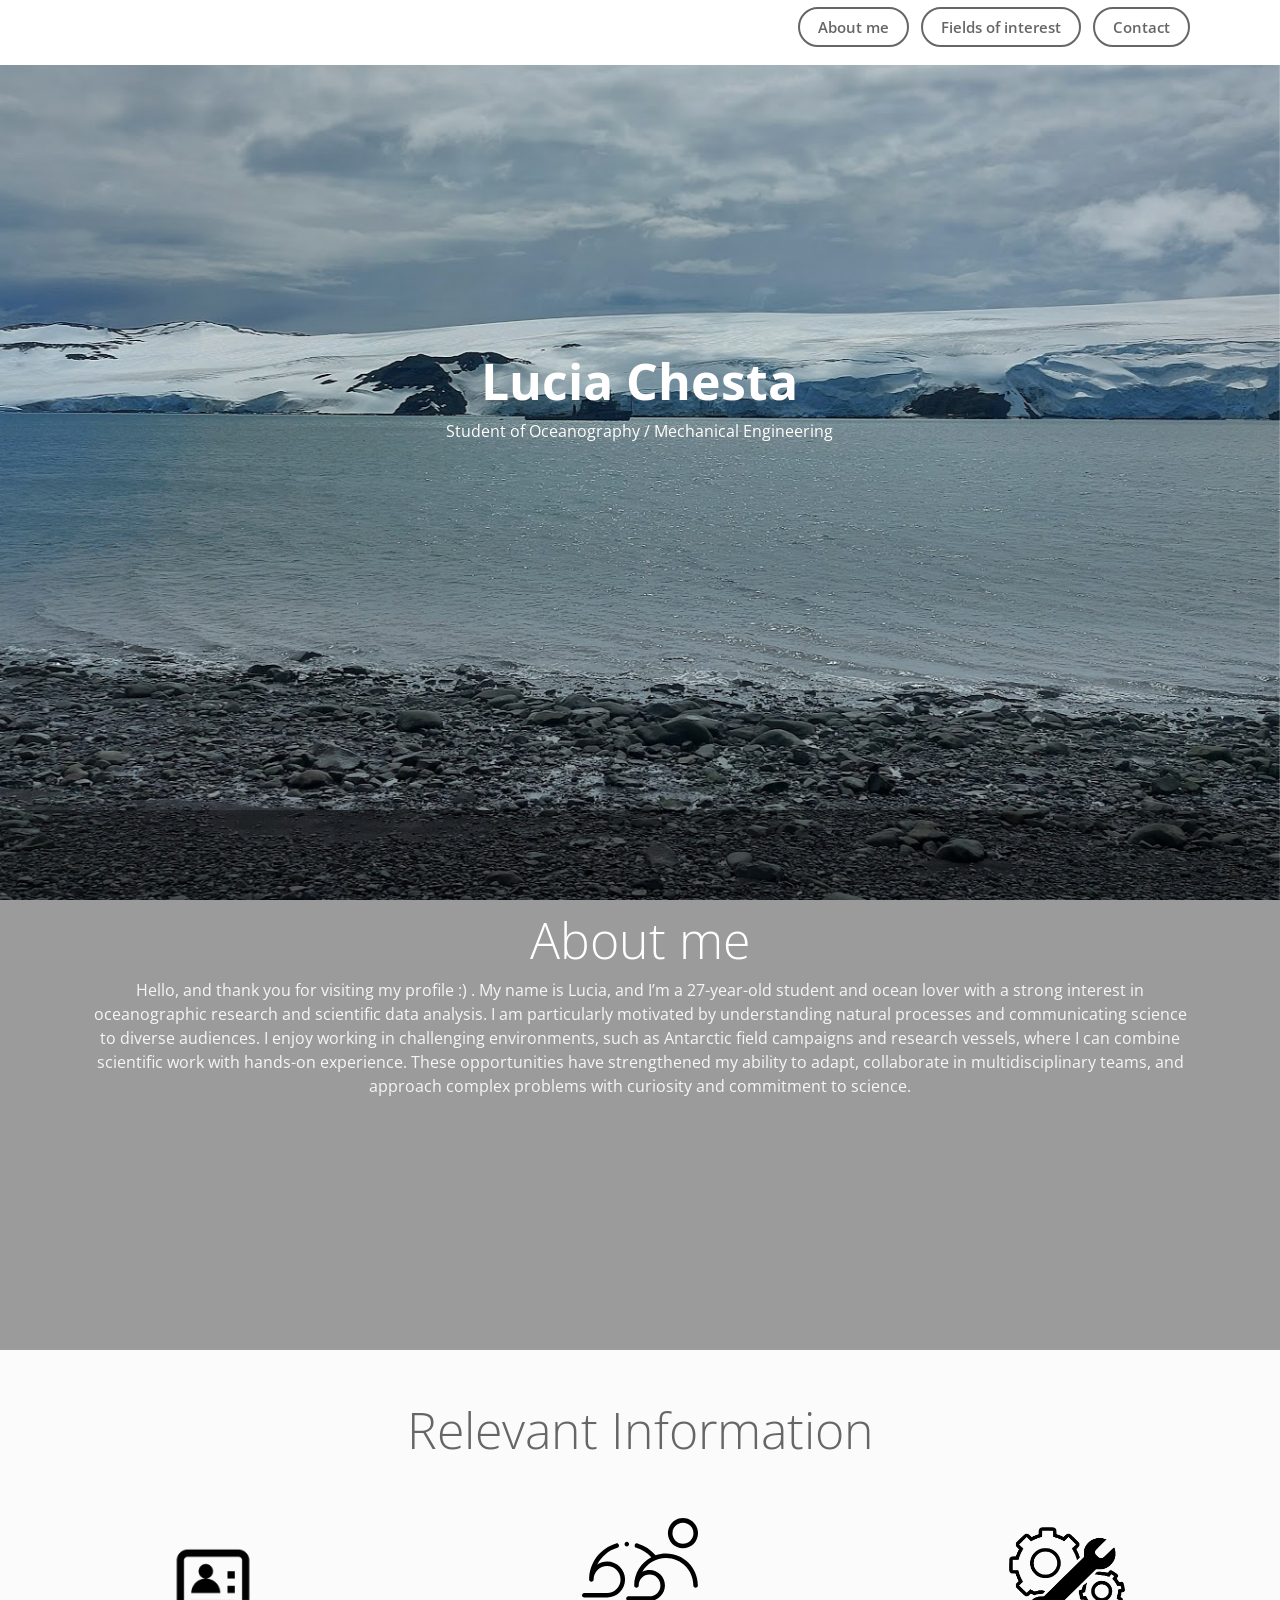
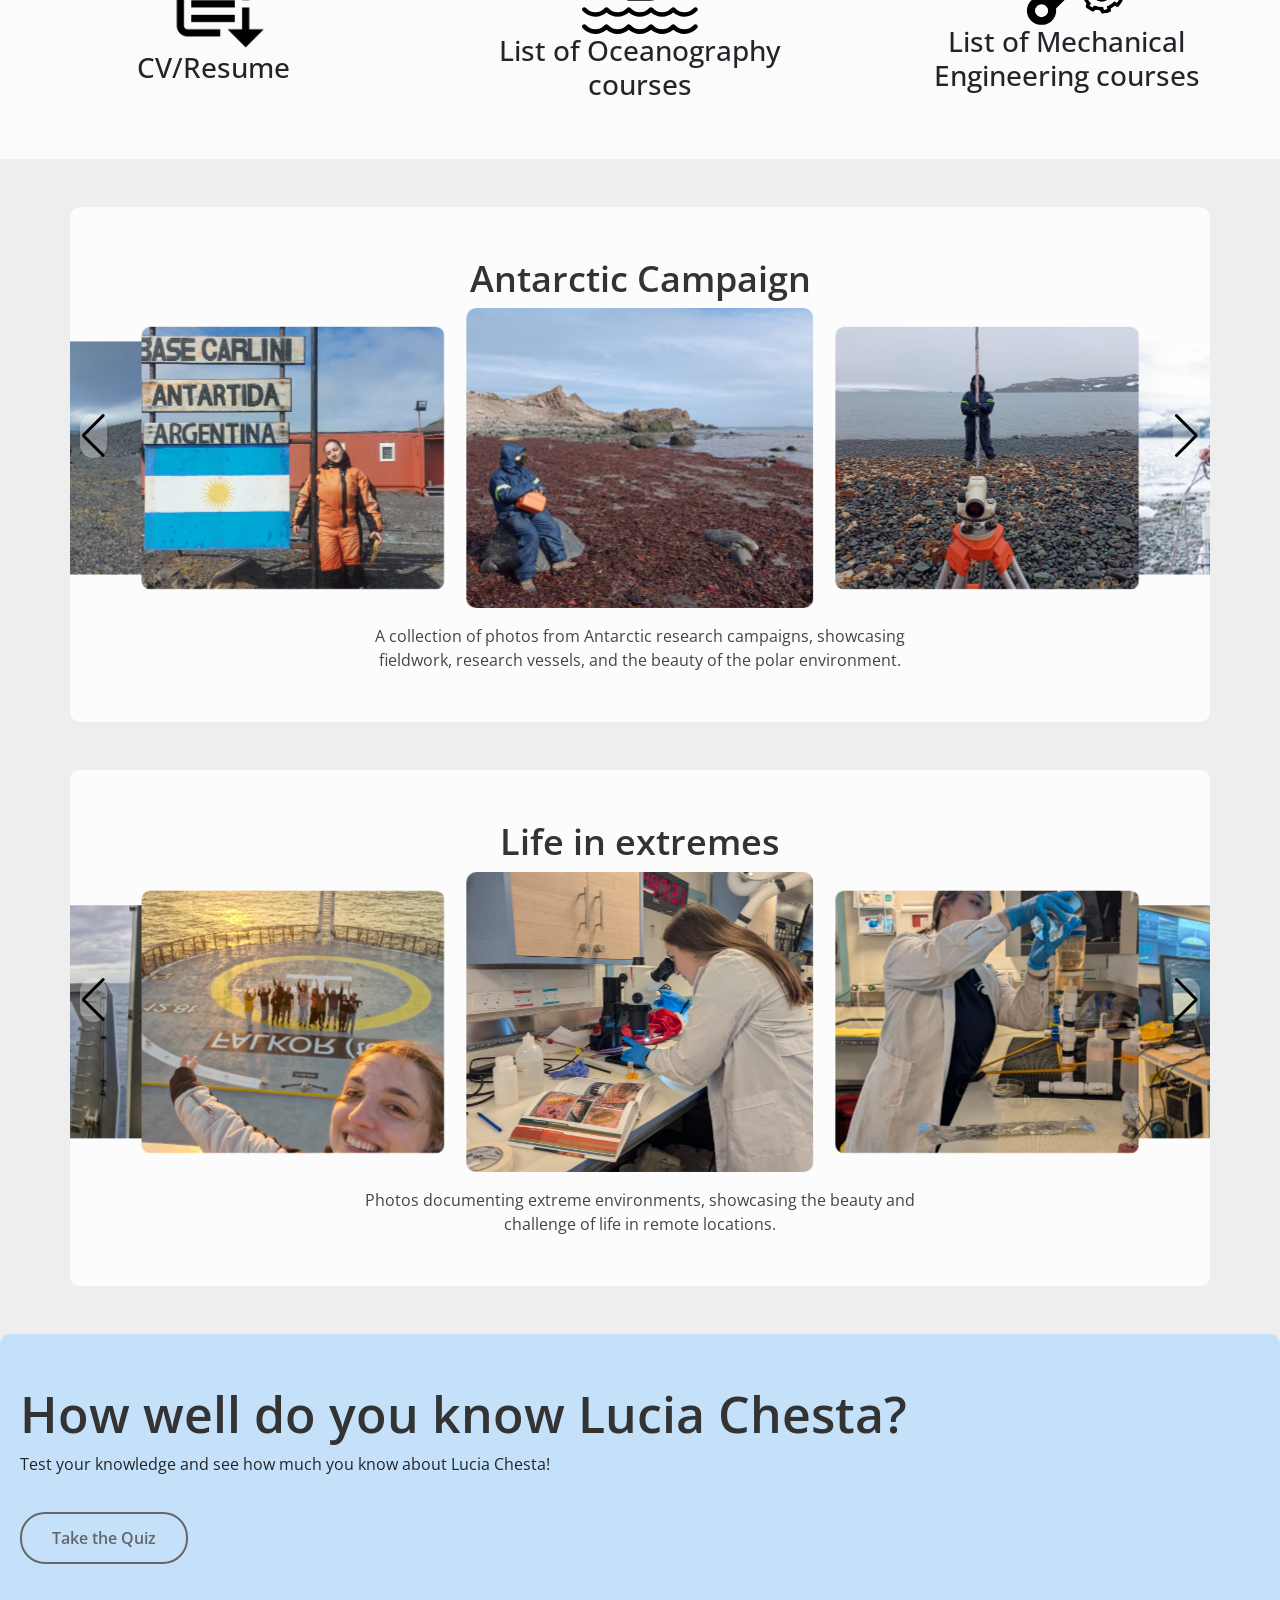
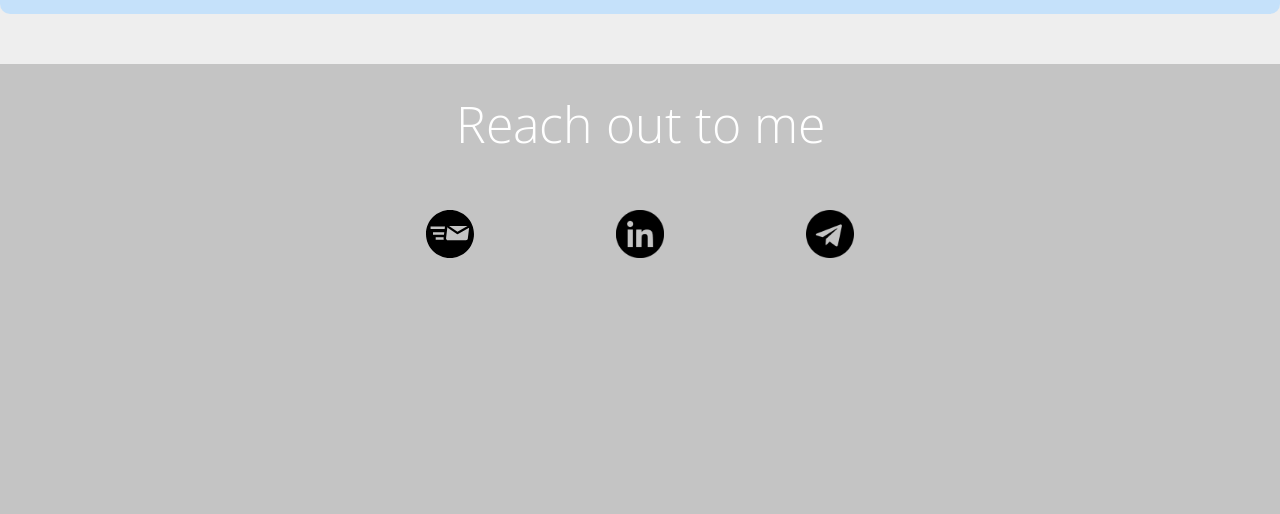
==== commit cb6dbff4: "Update index.html" ====
--- a/index.html
+++ b/index.html
@@ -133,6 +133,15 @@
     <p class="text-center description mt-3">Photos documenting extreme environments, showcasing the beauty and challenge of life in remote locations.</p>
 </div>
 
+<!-- =========================
+     SECCIÓN PARA IR AL QUIZ
+     ========================= -->
+<div class="quiz-section">
+    <h1>How well do you know Lucia Chesta?</h1>
+    <p>Test your knowledge and see how much you know about Lucia Chesta!</p>
+    <a href="quiz.html" class="quiz-button">Take the Quiz</a>
+</div>
+
 <!-- FOOTER / CONTACTO -->
 <footer>
     <div class="container" id="contact">
--- a/css/style.css
+++ b/css/style.css
@@ -17,7 +17,7 @@
     left: 0;
     width: 100%;
     height: 100%;
-    background: url("../images/Fondo paisaje.jpg") no-repeat center center;
+    background: url("../images/Fondo  paisaje.jpg") no-repeat center center;
     background-size: cover;
     z-index: -1;
 }
@@ -308,3 +308,14 @@
     color: white;
     text-decoration: none;
 }
+
+/* =========================
+   MENSAJES SEGÚN PUNTAJE QUIZ
+   ========================= */
+.quiz-result {
+    margin-top: 20px;
+    font-weight: 600;
+    font-size: 18px;
+    color: #333;
+    text-align: center;
+}
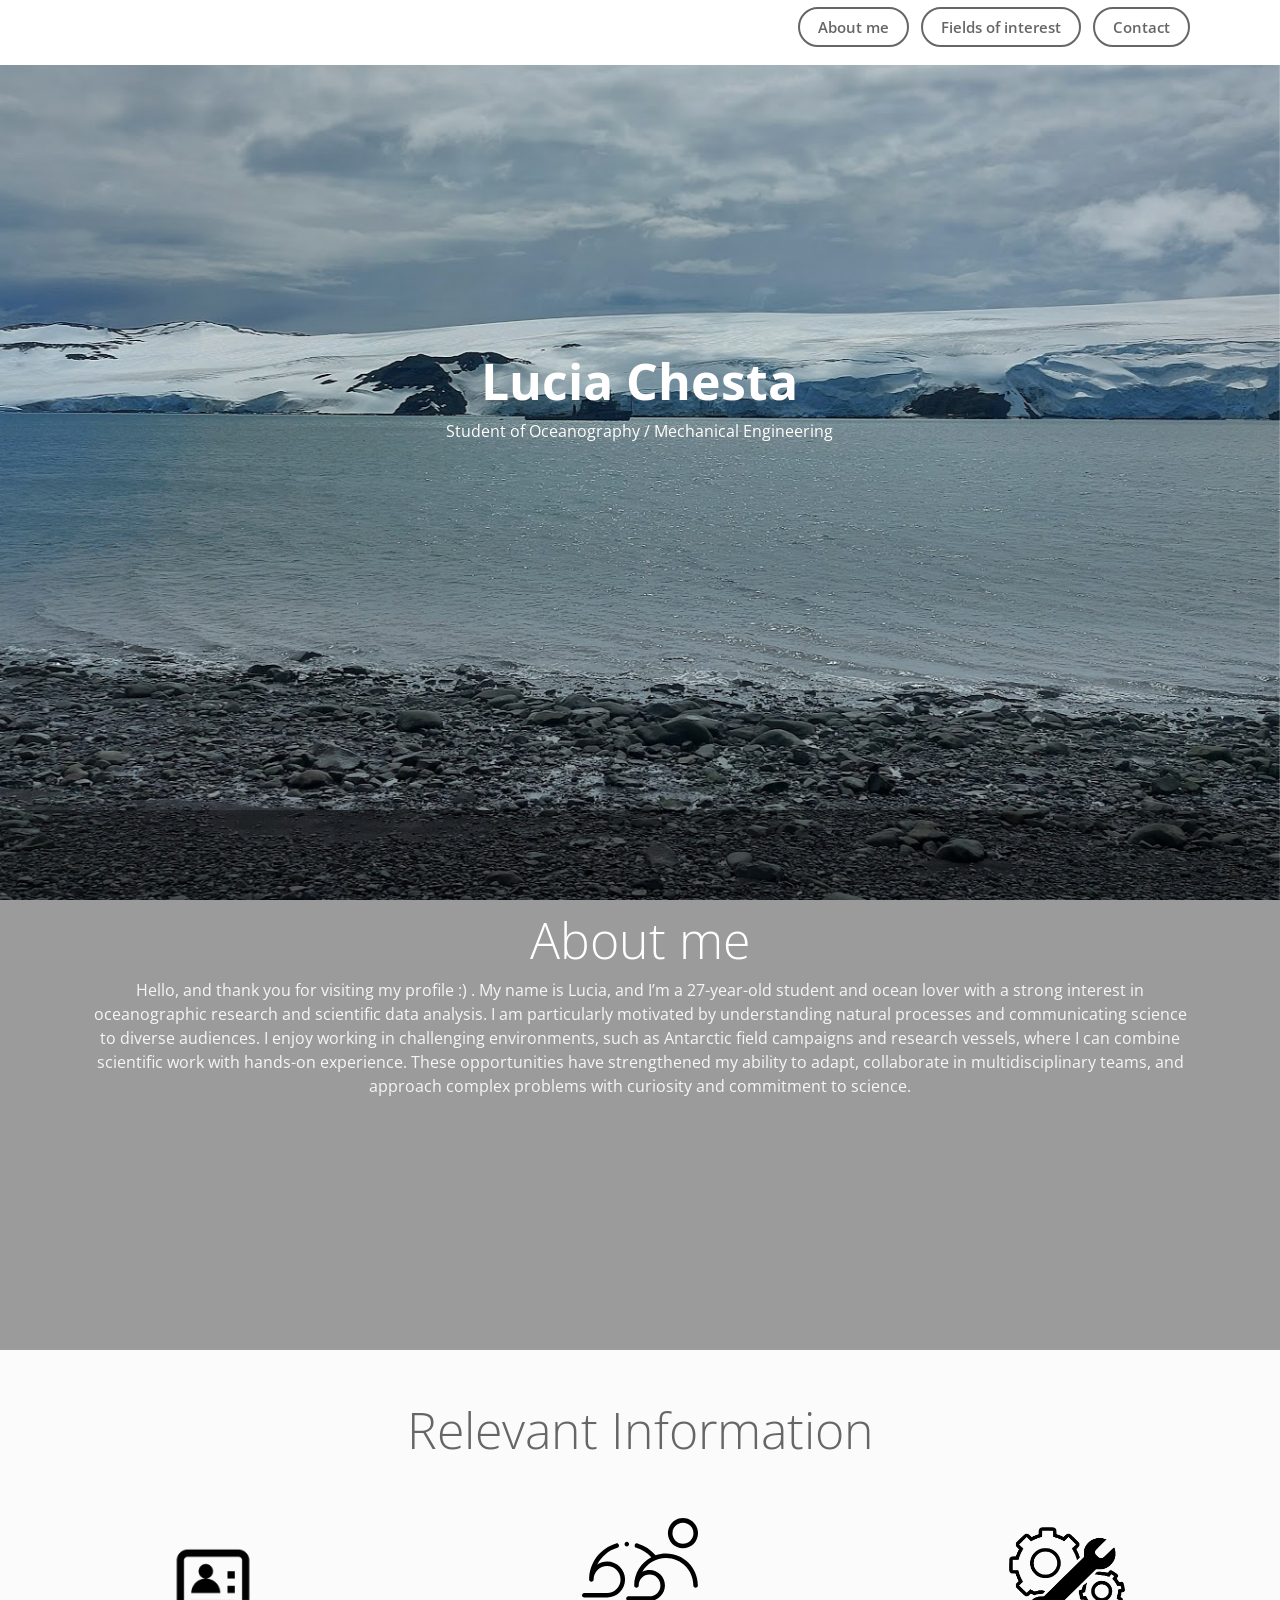
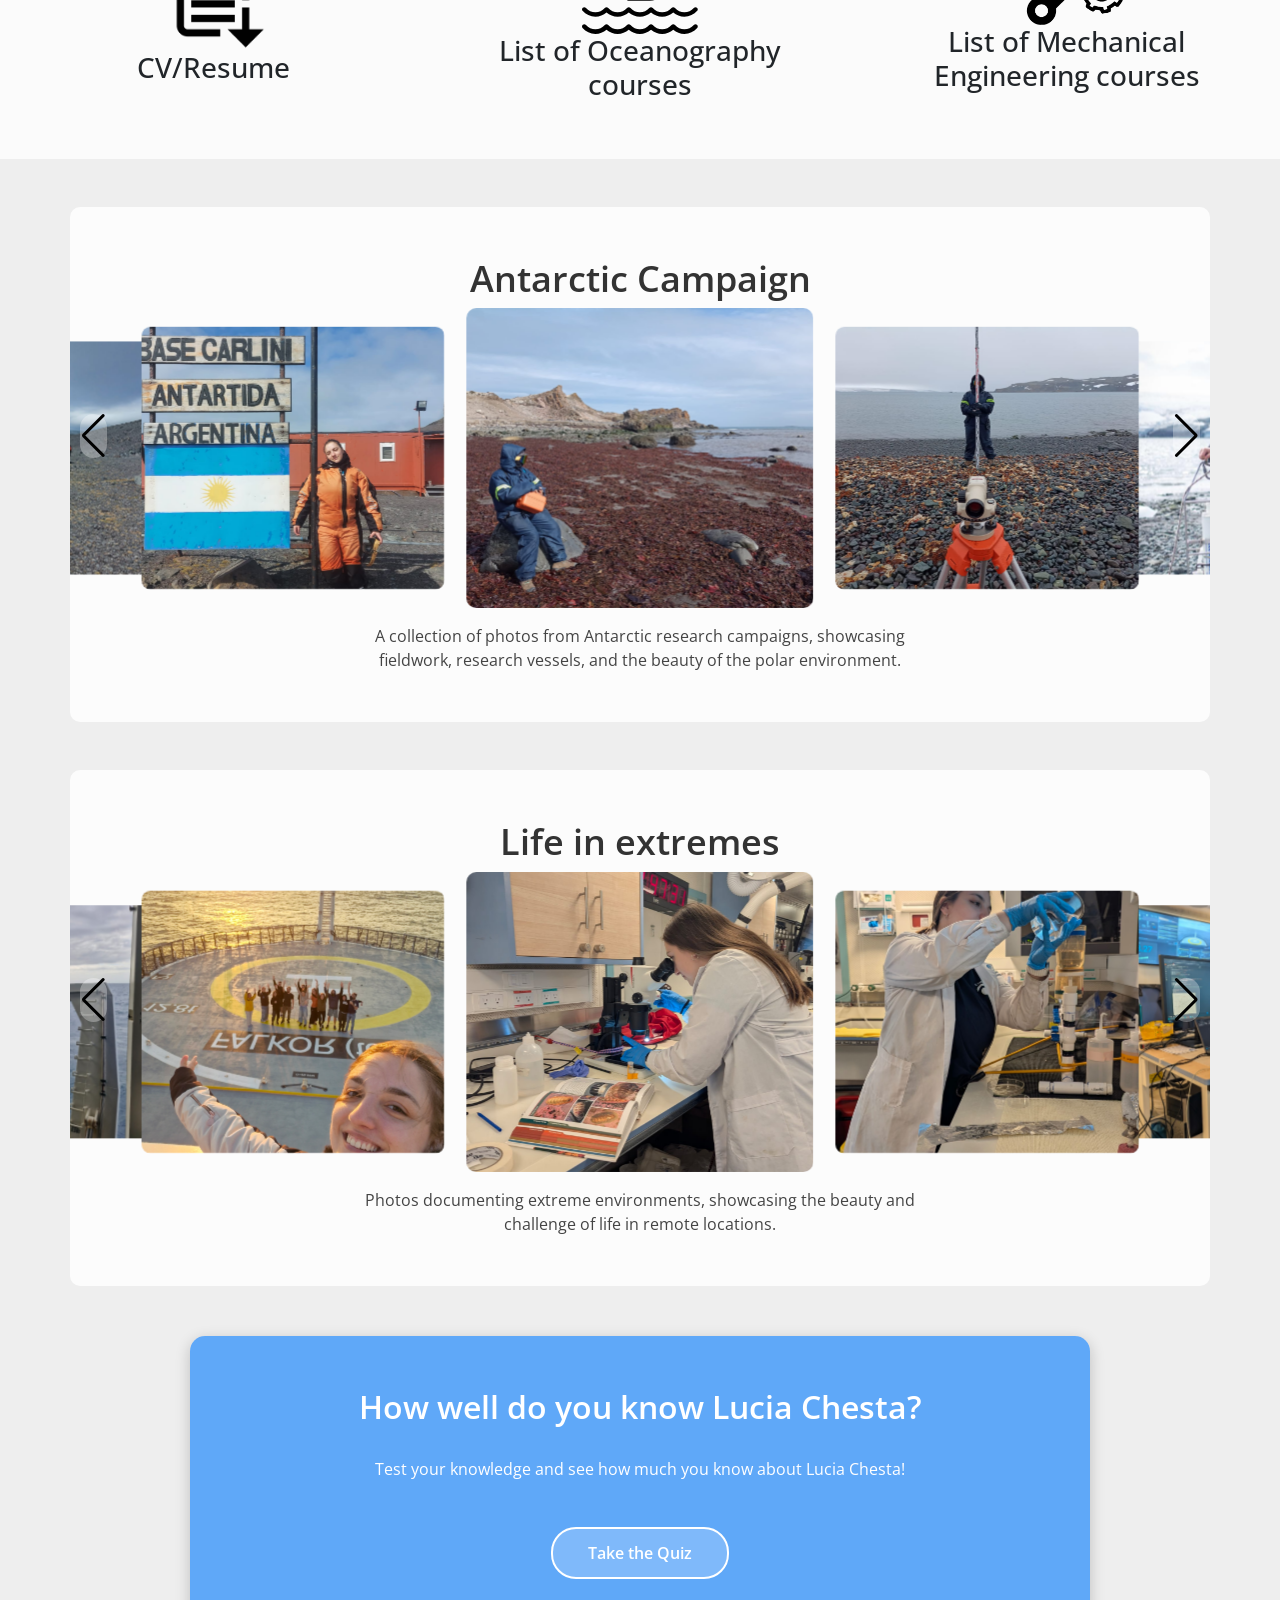
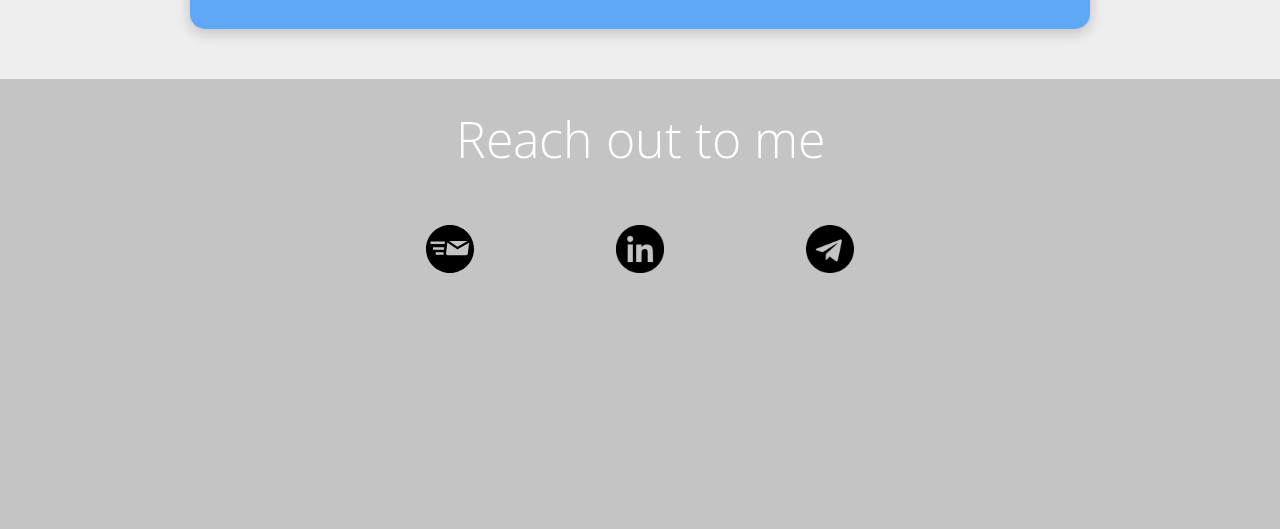
==== commit 3dcbc439: "Update index.html" ====
--- a/index.html
+++ b/index.html
@@ -14,9 +14,30 @@
     <meta name="viewport" content="width=device-width, minimum-scale=1, initial-scale=1, user-scalable=yes">
     <!-- Swiper CSS -->
     <link rel="stylesheet" href="https://cdn.jsdelivr.net/npm/swiper@9/swiper-bundle.min.css"/>
+    <style>
+        /* Ballena animada */
+        .whale {
+            position: fixed;
+            bottom: 100px; /* altura sobre el fondo */
+            left: -200px;   /* empieza fuera de la pantalla */
+            width: 200px;   /* tamaño de la ballena */
+            animation: swim 15s linear infinite;
+            z-index: 0;     /* detrás del contenido */
+        }
+
+        @keyframes swim {
+            0% { left: -200px; transform: scaleX(1); }
+            50% { left: calc(100vw + 200px); transform: scaleX(1); }
+            51% { transform: scaleX(-1); } /* gira para volver */
+            100% { left: -200px; transform: scaleX(-1); }
+        }
+    </style>
 </head>
 
 <body>
+
+<!-- Ballena animada -->
+<img src="images/whale.png" alt="Whale" class="whale">
 
 <header>
     <div class="container">
--- a/css/style.css
+++ b/css/style.css
@@ -280,42 +280,81 @@
    QUIZ SECTION
    ========================= */
 .quiz-section {
-    background: rgba(180,220,255,0.7);
-    padding: 50px 20px;
-    border-radius: 10px;
-    margin-bottom: 50px;
+  background: rgba(0, 123, 255, 0.6); /* azul suave y semitransparente */
+  padding: 50px 20px;
+  border-radius: 15px;
+  margin: 50px auto;      /* centrado horizontal y margen arriba/abajo */
+  max-width: 900px;        /* ancho similar al carrusel */
+  text-align: center;
+  display: flex;
+  flex-direction: column;
+  align-items: center;
+  color: white;            /* texto blanco */
+  box-shadow: 0 4px 15px rgba(0,0,0,0.2);
 }
 
 .quiz-section h1 {
-    color: #333;
-    font-weight: 600;
-}
-
+  font-weight: 600;
+  margin-bottom: 30px;
+  font-size: 32px;
+  line-height: 1.3;
+}
+
+.quiz-answers {
+  display: grid;
+  grid-template-columns: 1fr 1fr;
+  gap: 20px;
+  width: 100%;
+}
+
+.quiz-answers button {
+  padding: 15px;
+  border-radius: 25px;    /* botones ovalados */
+  border: none;
+  background: rgba(255,255,255,0.2); /* semitransparente para destacar el azul */
+  color: white;
+  cursor: pointer;
+  font-size: 16px;
+  font-weight: 600;
+  transition: all 0.3s ease;
+  width: 100%;
+}
+
+.quiz-answers button:hover {
+  background: rgba(255,255,255,0.4);
+}
+
+.quiz-answers button.correct {
+  background: green;
+}
+
+.quiz-answers button.wrong {
+  background: red;
+}
+
+.quiz-timer {
+  font-size: 18px;
+  margin-bottom: 20px;
+  font-weight: 600;
+}
+
+/* BOTON "TAKE THE QUIZ" */
 .quiz-button {
-    display: inline-block;
-    margin-top: 20px;
-    padding: 12px 30px;
-    border-radius: 25px;
-    border: 2px solid #666;
-    color: #666;
-    text-decoration: none;
-    font-weight: 600;
-    transition: 0.3s;
+  display: inline-block;
+  margin-top: 30px;
+  padding: 12px 35px;
+  border-radius: 25px;       /* ovalado */
+  border: 2px solid white;
+  background: rgba(255,255,255,0.2);
+  color: white;
+  text-decoration: none;
+  font-weight: 600;
+  font-size: 16px;
+  transition: all 0.3s ease;
 }
 
 .quiz-button:hover {
-    background: #666;
-    color: white;
-    text-decoration: none;
-}
-
-/* =========================
-   MENSAJES SEGÚN PUNTAJE QUIZ
-   ========================= */
-.quiz-result {
-    margin-top: 20px;
-    font-weight: 600;
-    font-size: 18px;
-    color: #333;
-    text-align: center;
-}
+  background: white;
+  color: #007bff;            /* azul carrusel */
+  text-decoration: none;
+}
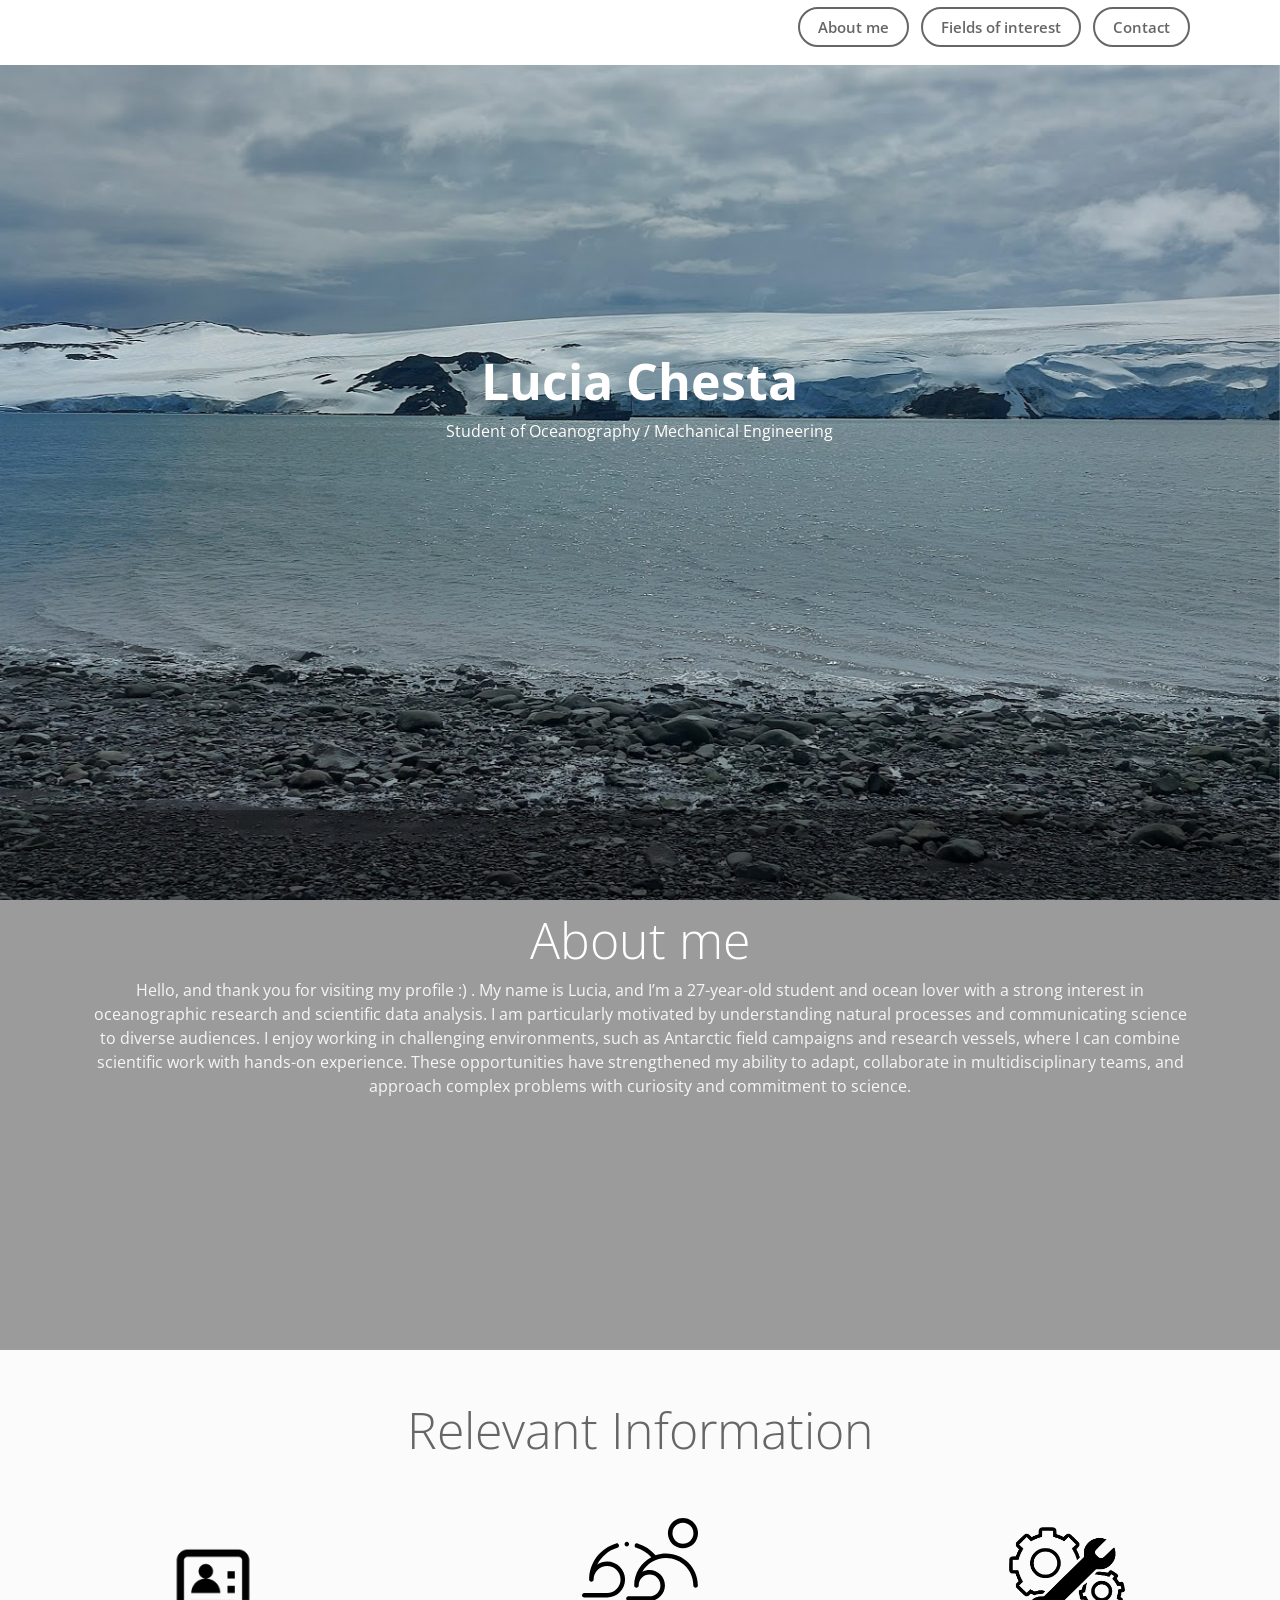
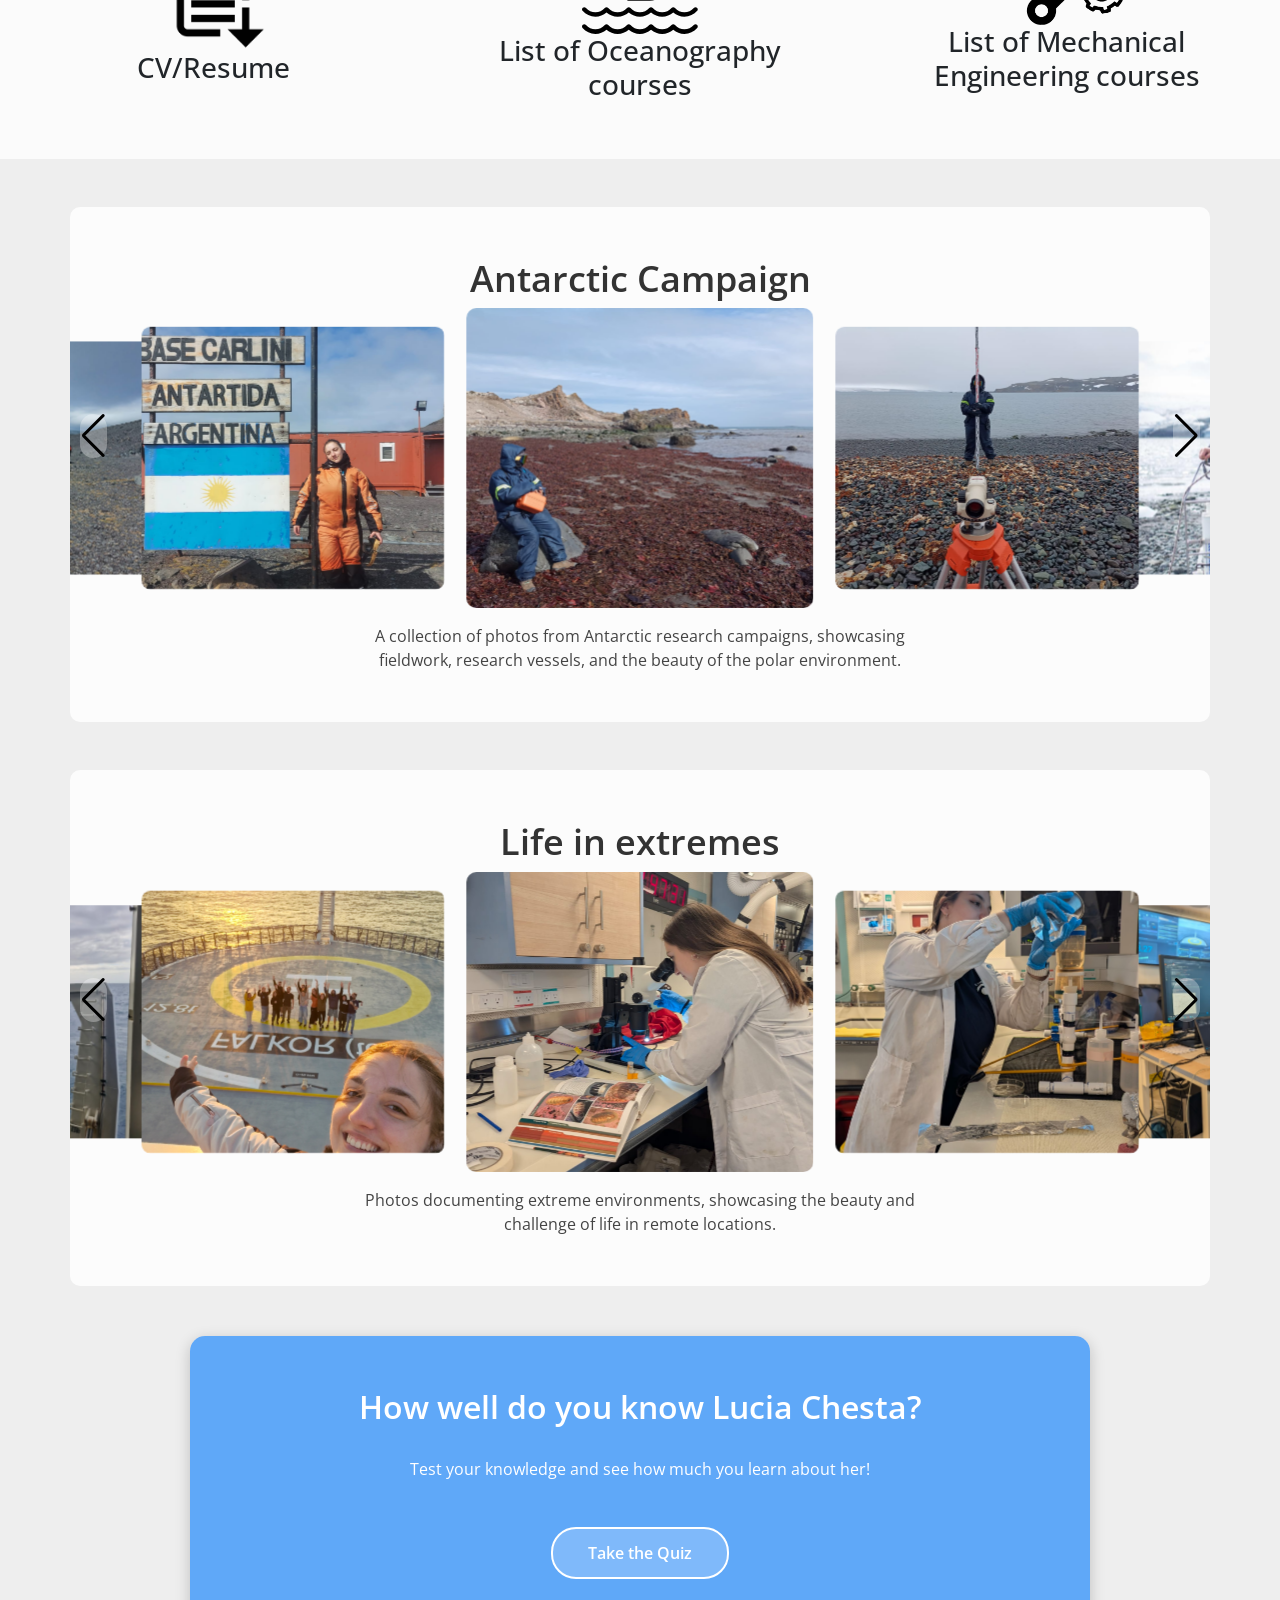
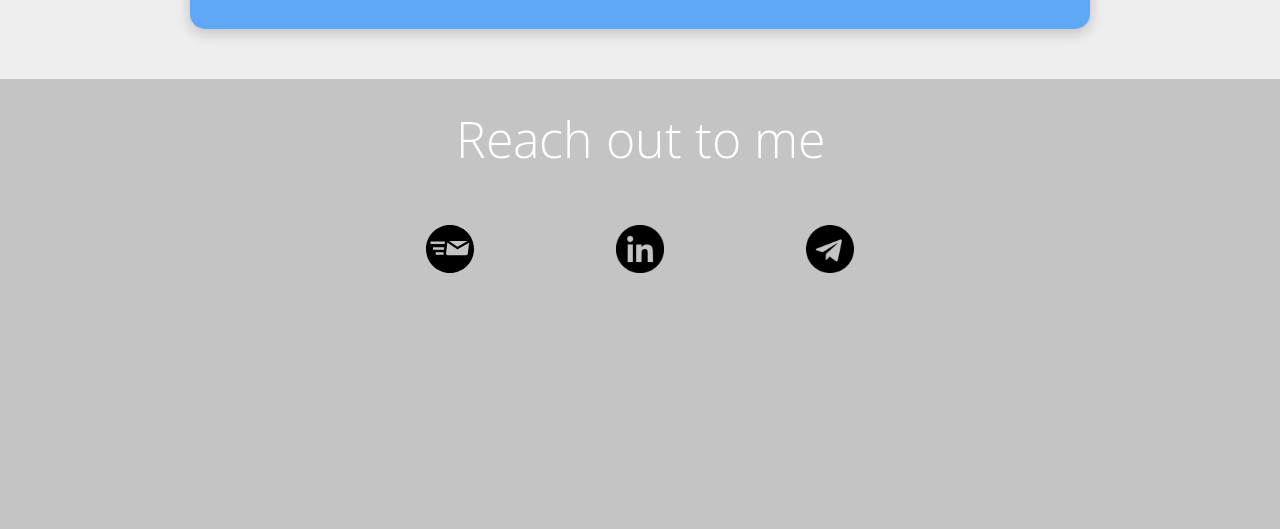
==== commit 50ef33fb: "Update index.html" ====
--- a/index.html
+++ b/index.html
@@ -14,30 +14,9 @@
     <meta name="viewport" content="width=device-width, minimum-scale=1, initial-scale=1, user-scalable=yes">
     <!-- Swiper CSS -->
     <link rel="stylesheet" href="https://cdn.jsdelivr.net/npm/swiper@9/swiper-bundle.min.css"/>
-    <style>
-        /* Ballena animada */
-        .whale {
-            position: fixed;
-            bottom: 100px; /* altura sobre el fondo */
-            left: -200px;   /* empieza fuera de la pantalla */
-            width: 200px;   /* tamaño de la ballena */
-            animation: swim 15s linear infinite;
-            z-index: 0;     /* detrás del contenido */
-        }
-
-        @keyframes swim {
-            0% { left: -200px; transform: scaleX(1); }
-            50% { left: calc(100vw + 200px); transform: scaleX(1); }
-            51% { transform: scaleX(-1); } /* gira para volver */
-            100% { left: -200px; transform: scaleX(-1); }
-        }
-    </style>
 </head>
 
 <body>
-
-<!-- Ballena animada -->
-<img src="images/whale.png" alt="Whale" class="whale">
 
 <header>
     <div class="container">
@@ -159,7 +138,7 @@
      ========================= -->
 <div class="quiz-section">
     <h1>How well do you know Lucia Chesta?</h1>
-    <p>Test your knowledge and see how much you know about Lucia Chesta!</p>
+    <p>Test your knowledge and see how much you learn about her!</p>
     <a href="quiz.html" class="quiz-button">Take the Quiz</a>
 </div>
 
--- a/css/style.css
+++ b/css/style.css
@@ -357,4 +357,4 @@
   background: white;
   color: #007bff;            /* azul carrusel */
   text-decoration: none;
-}
+}/*
